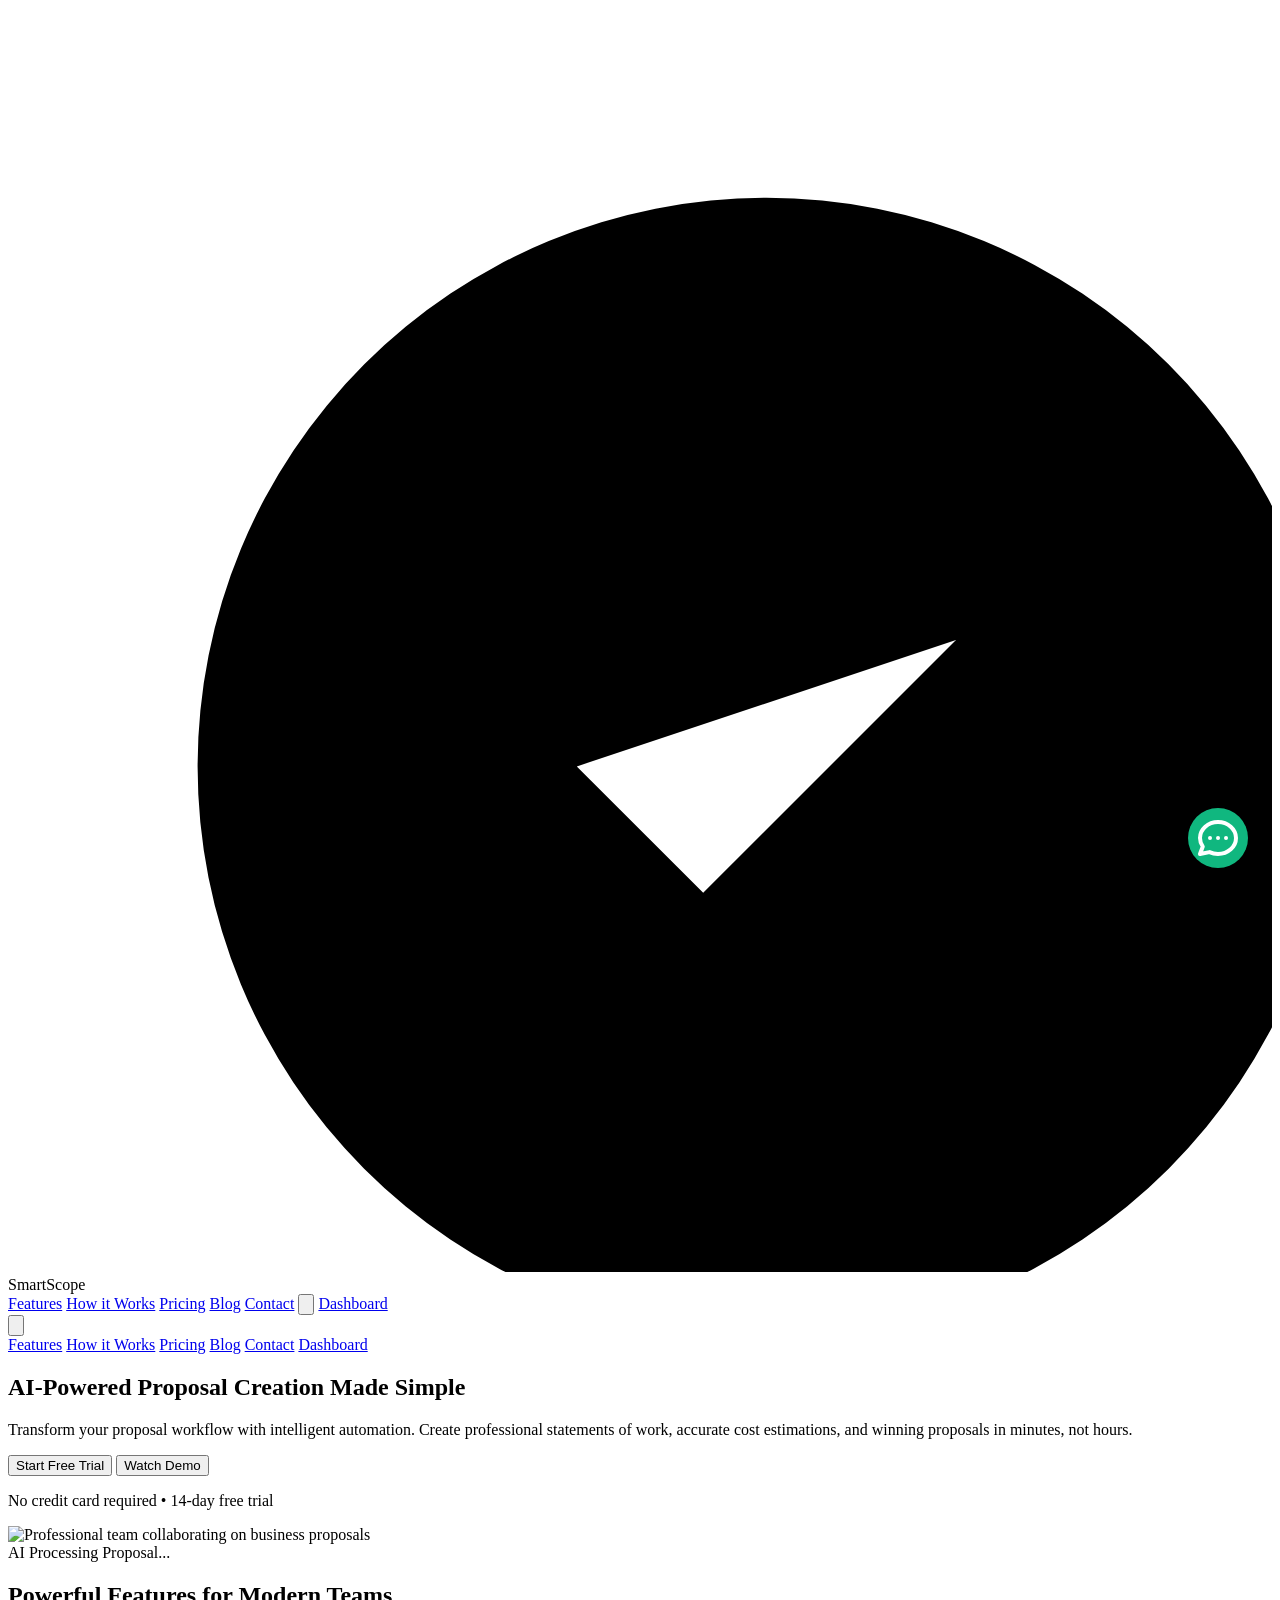
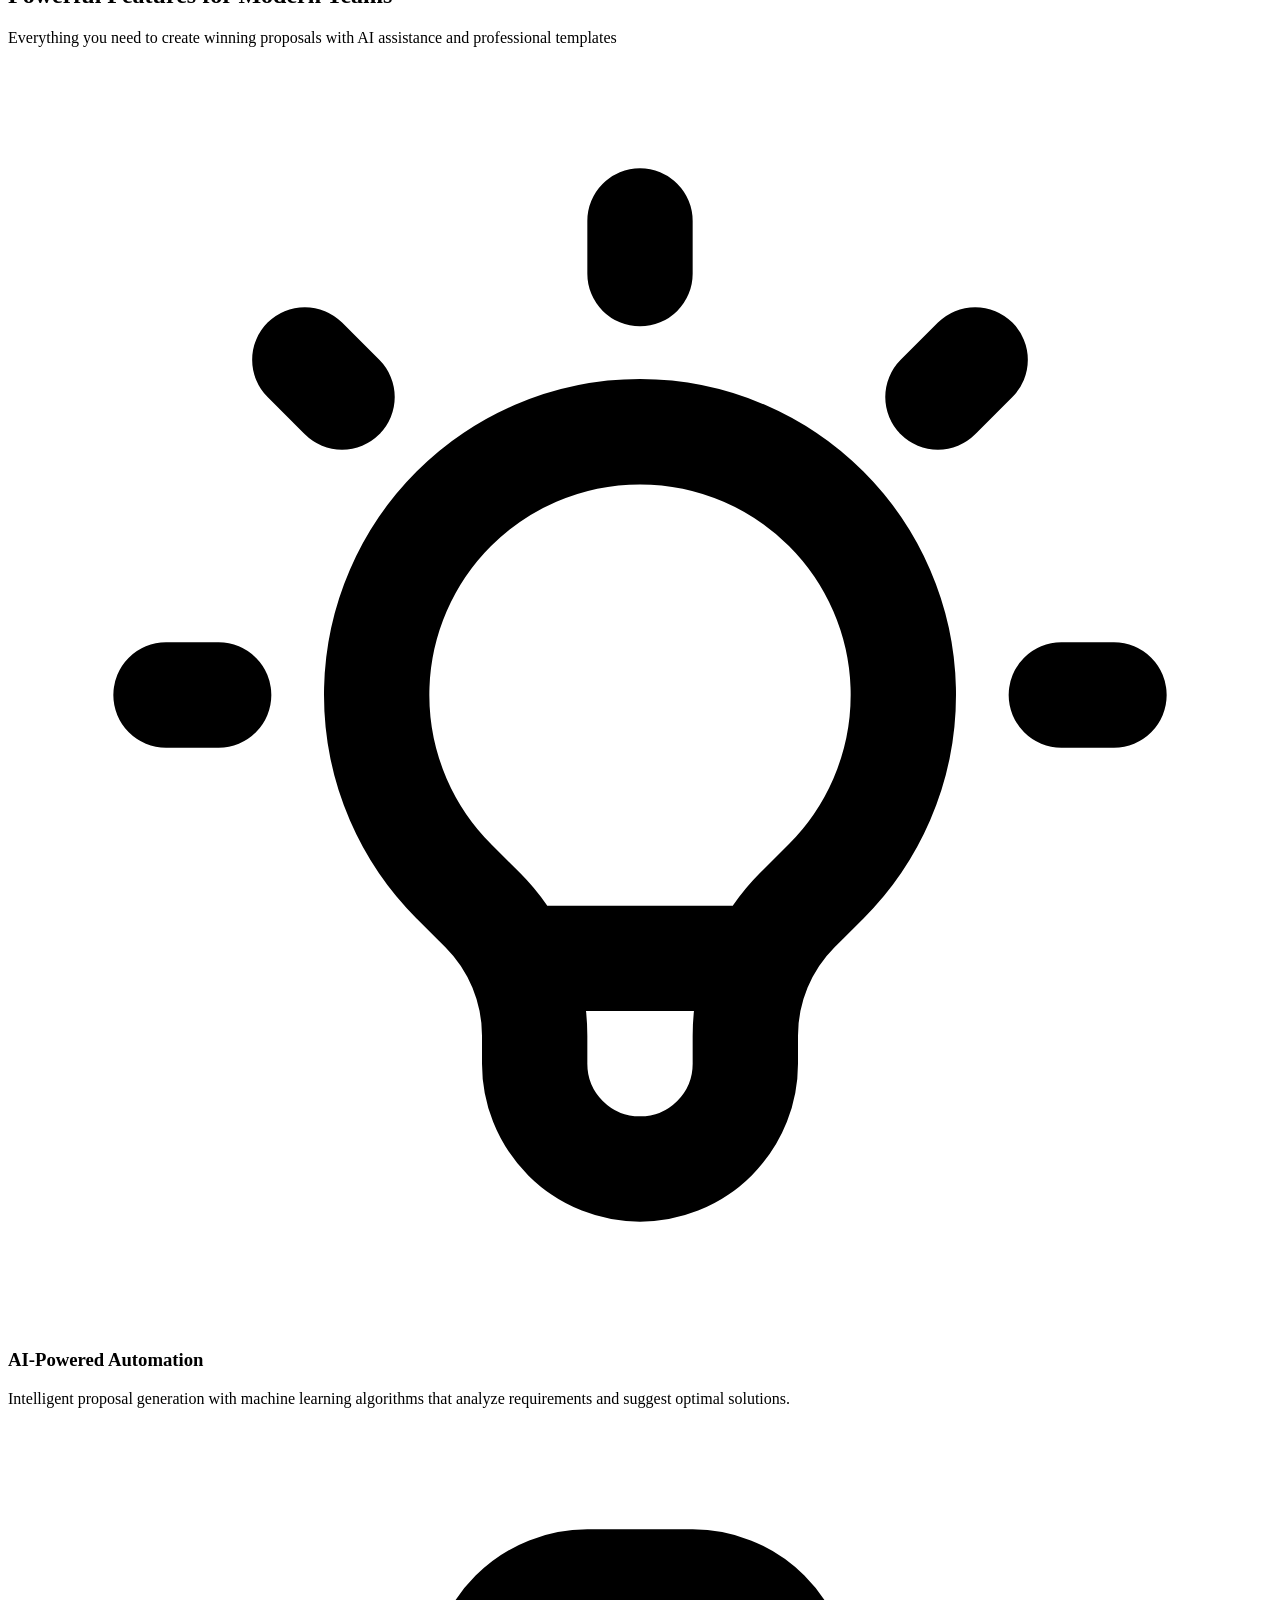
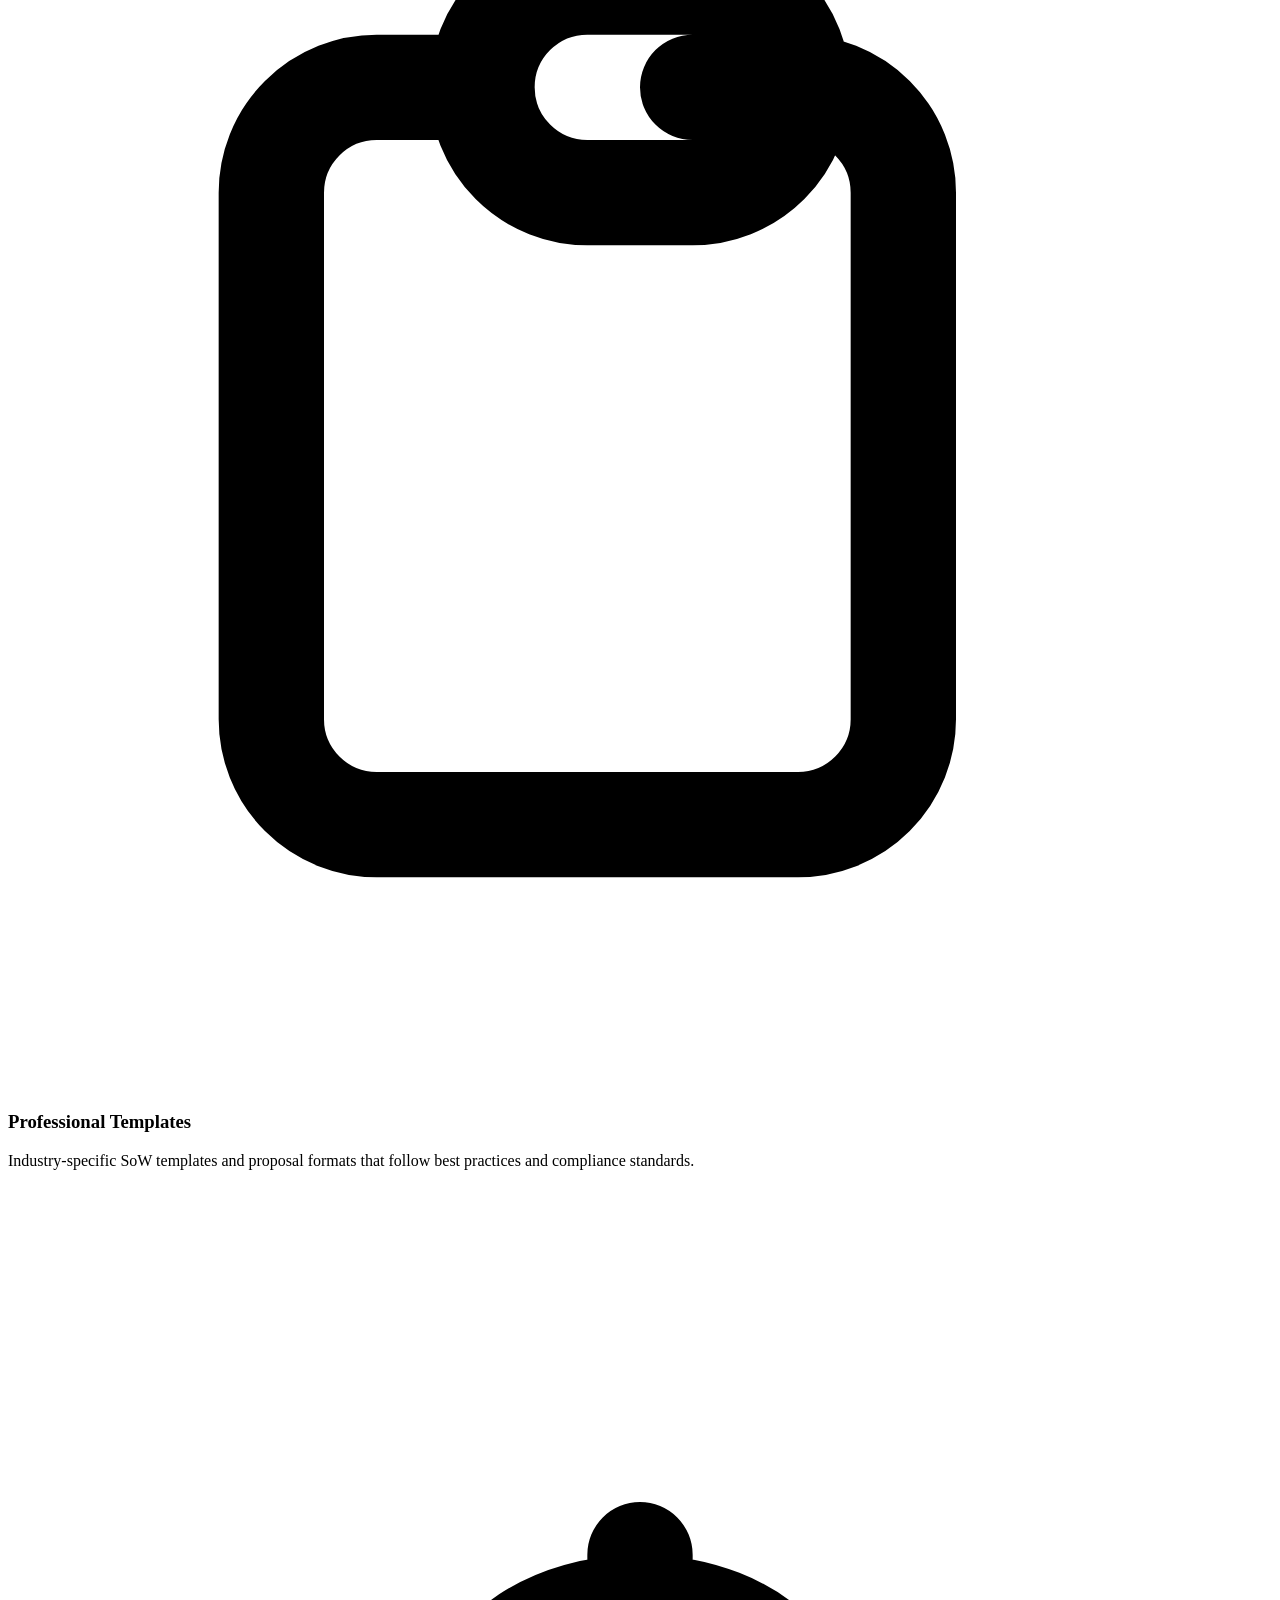
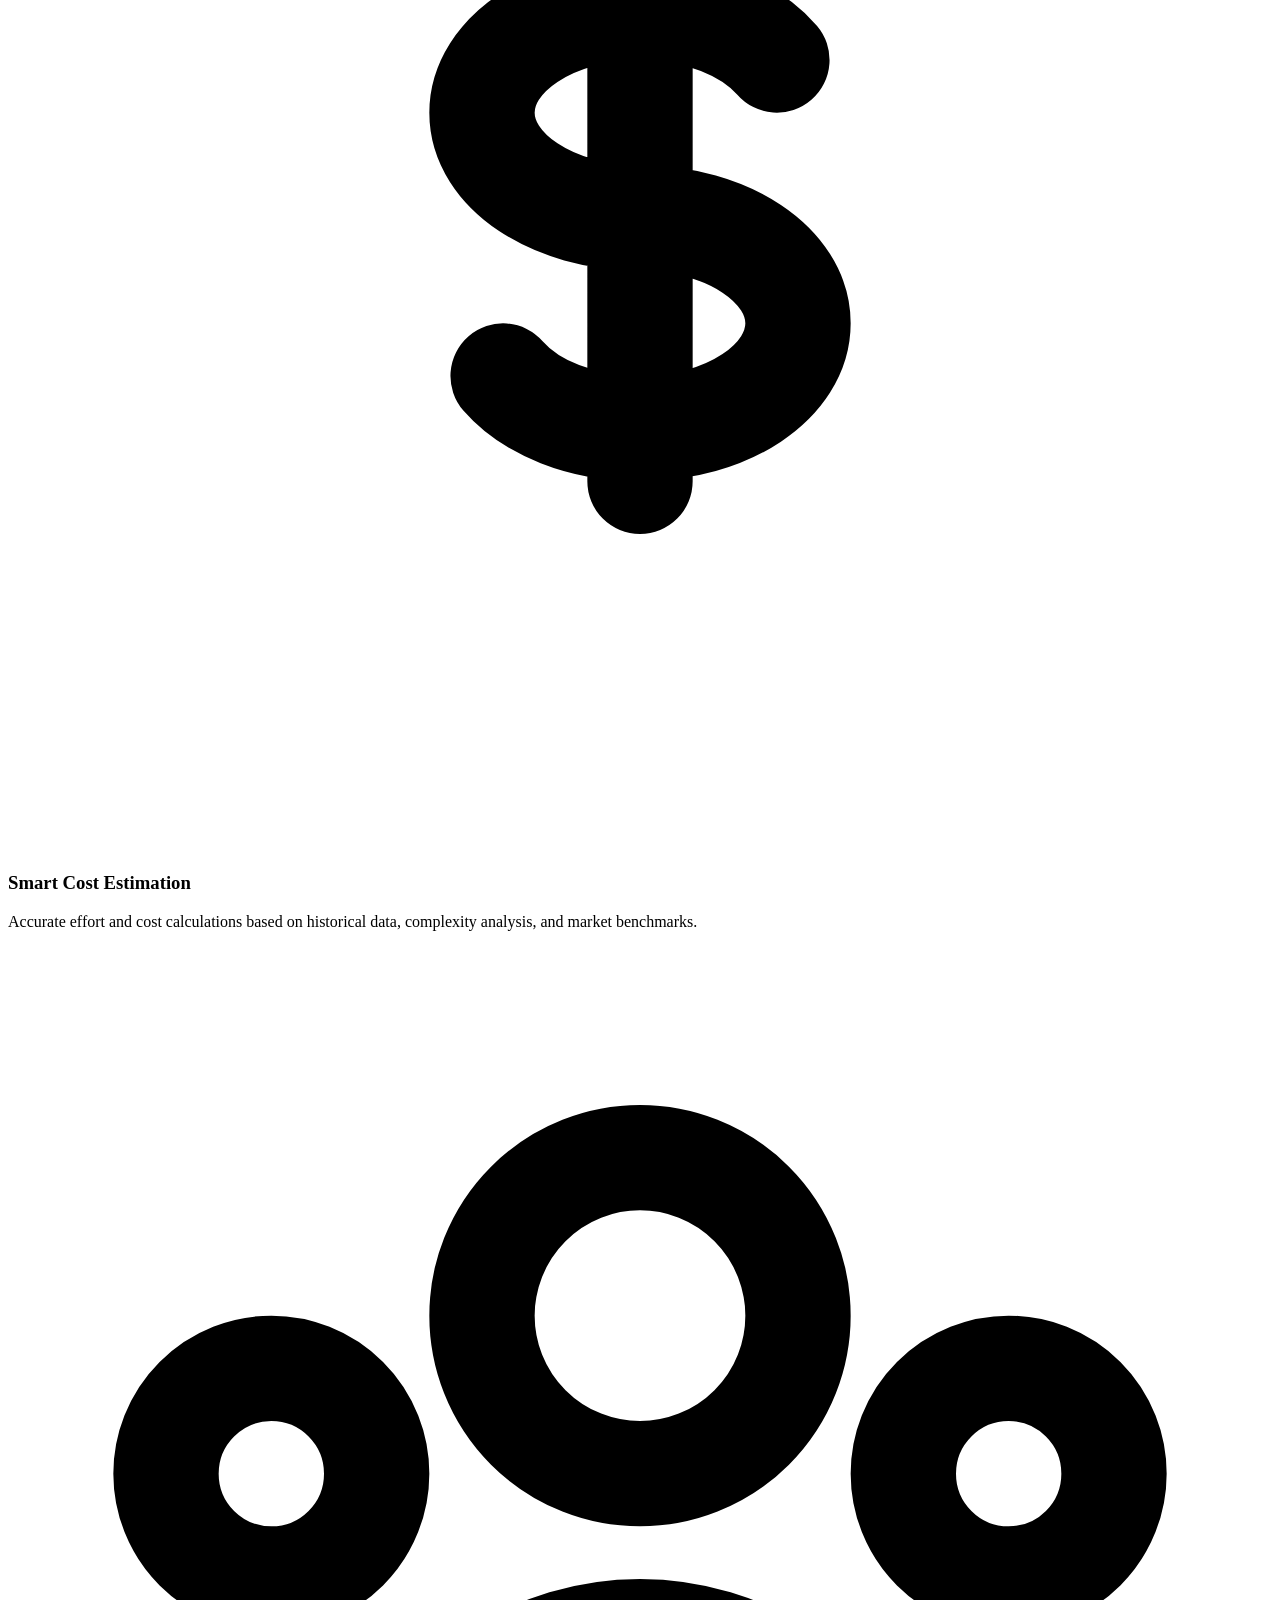
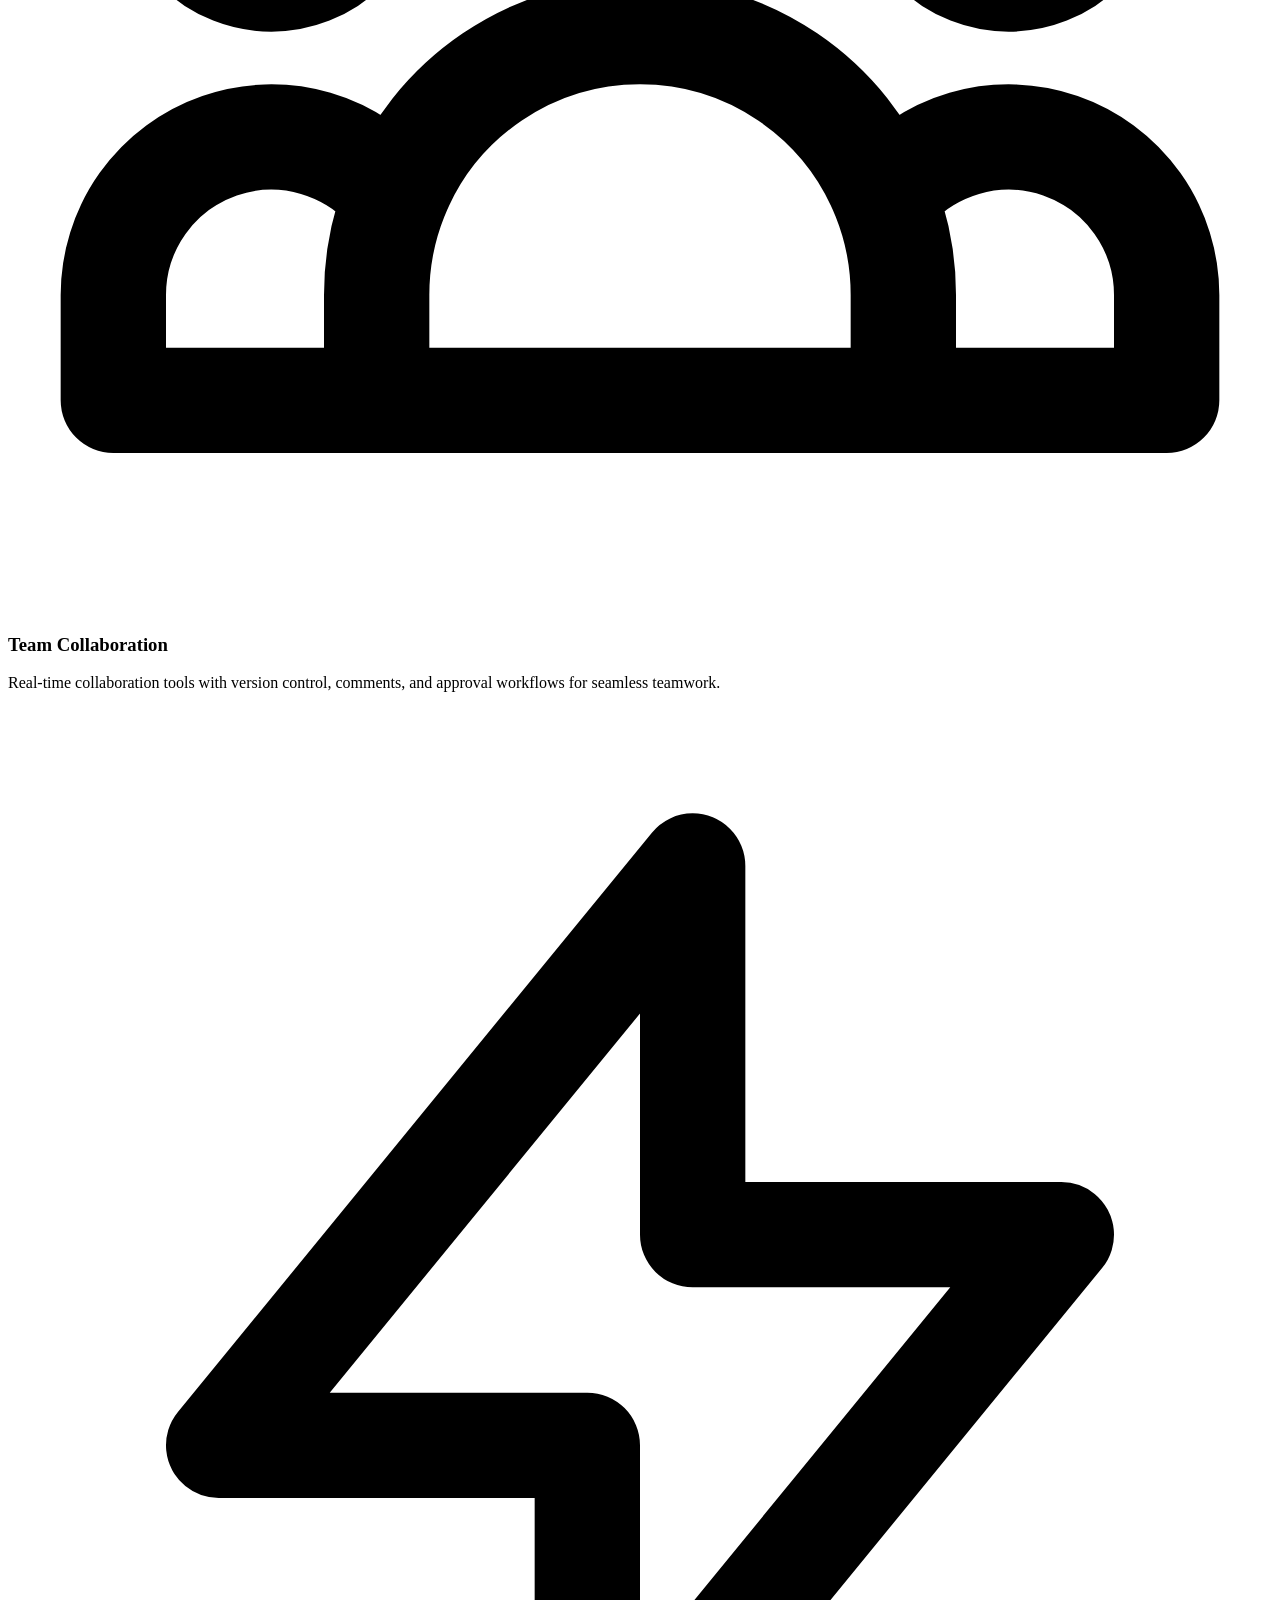
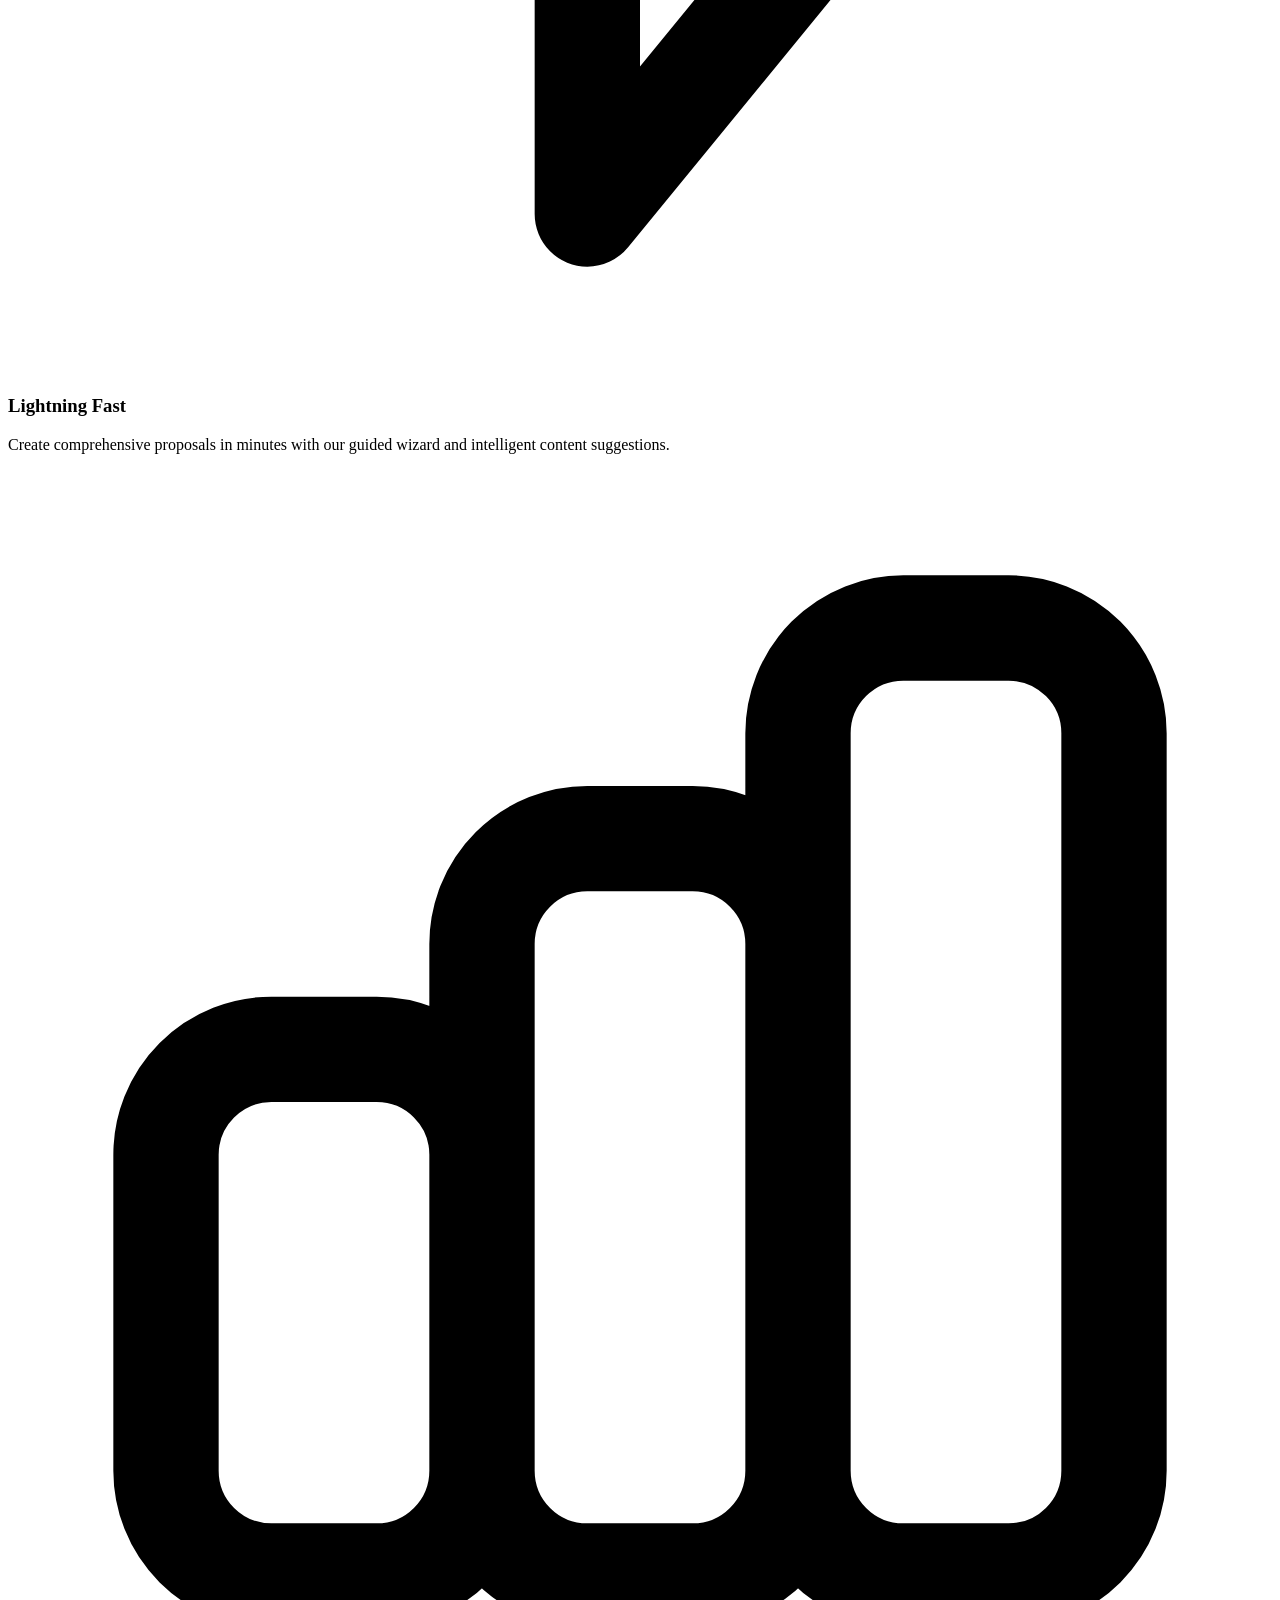
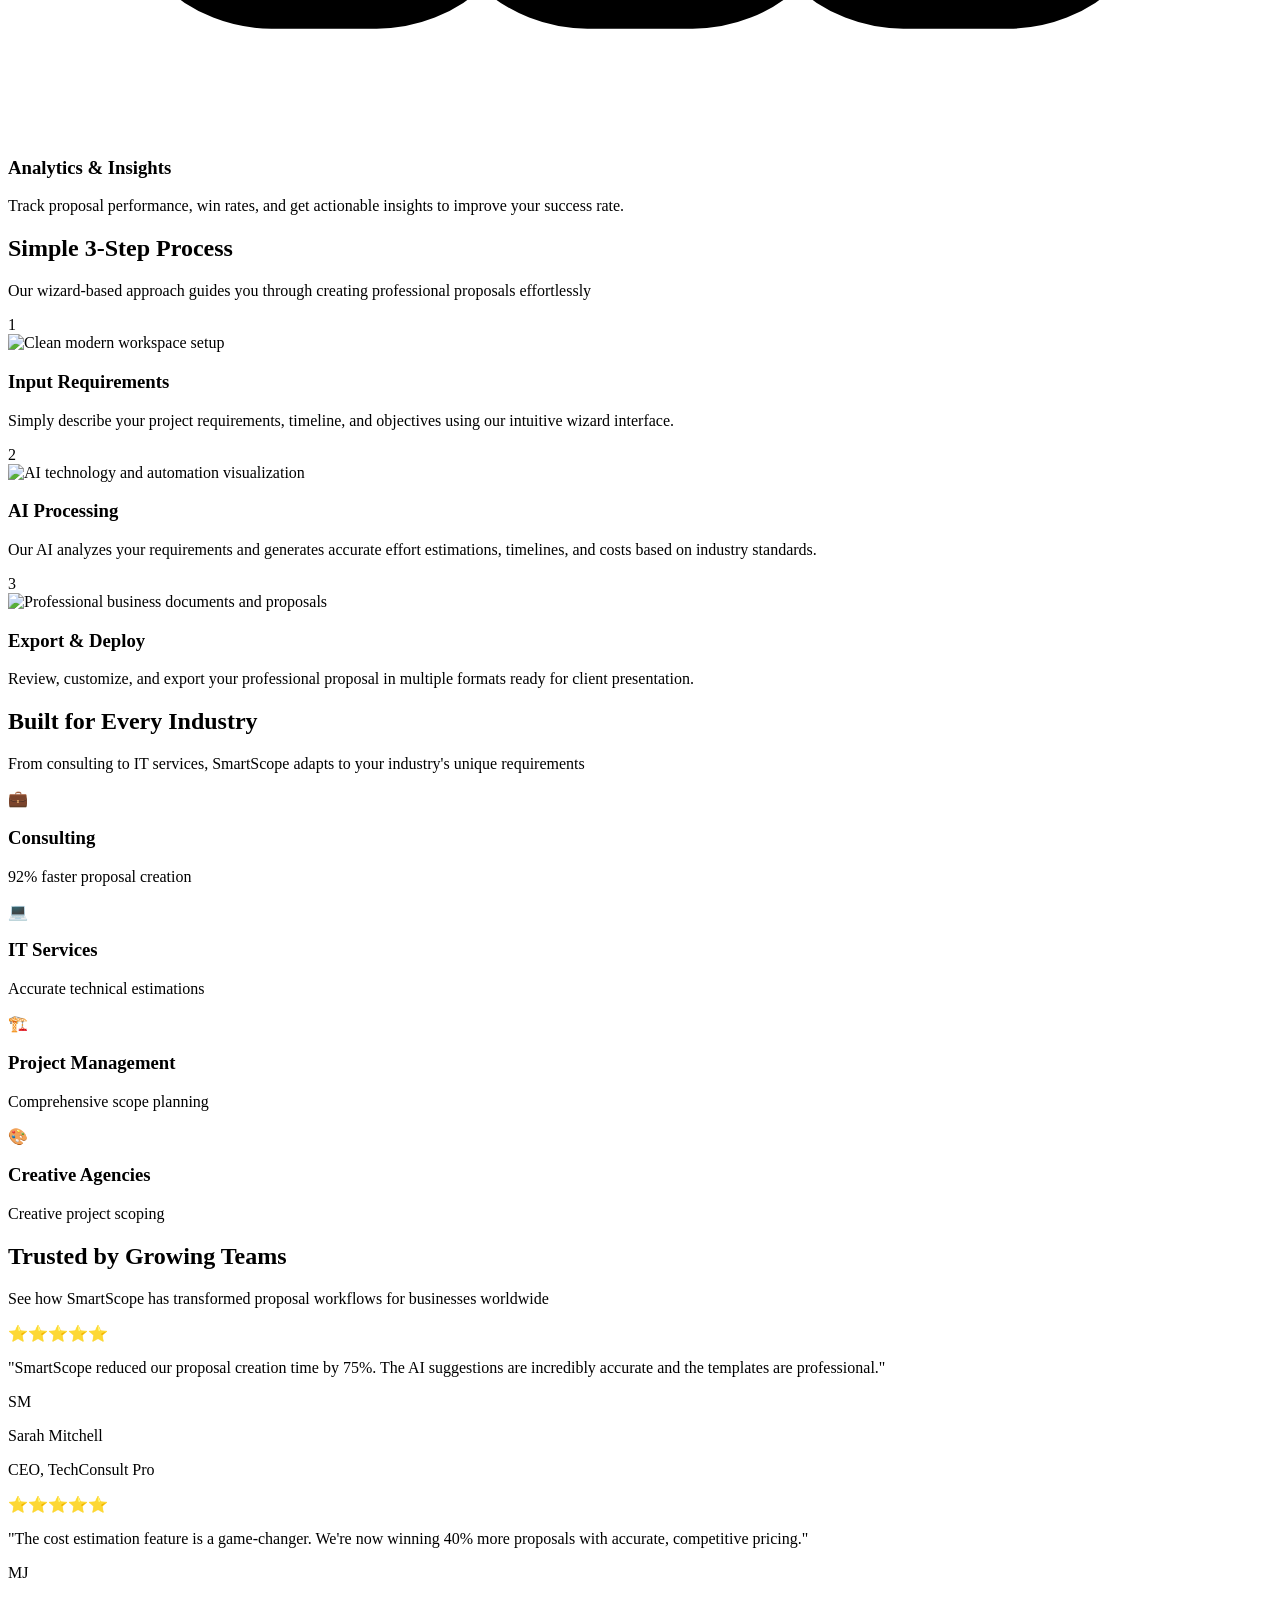
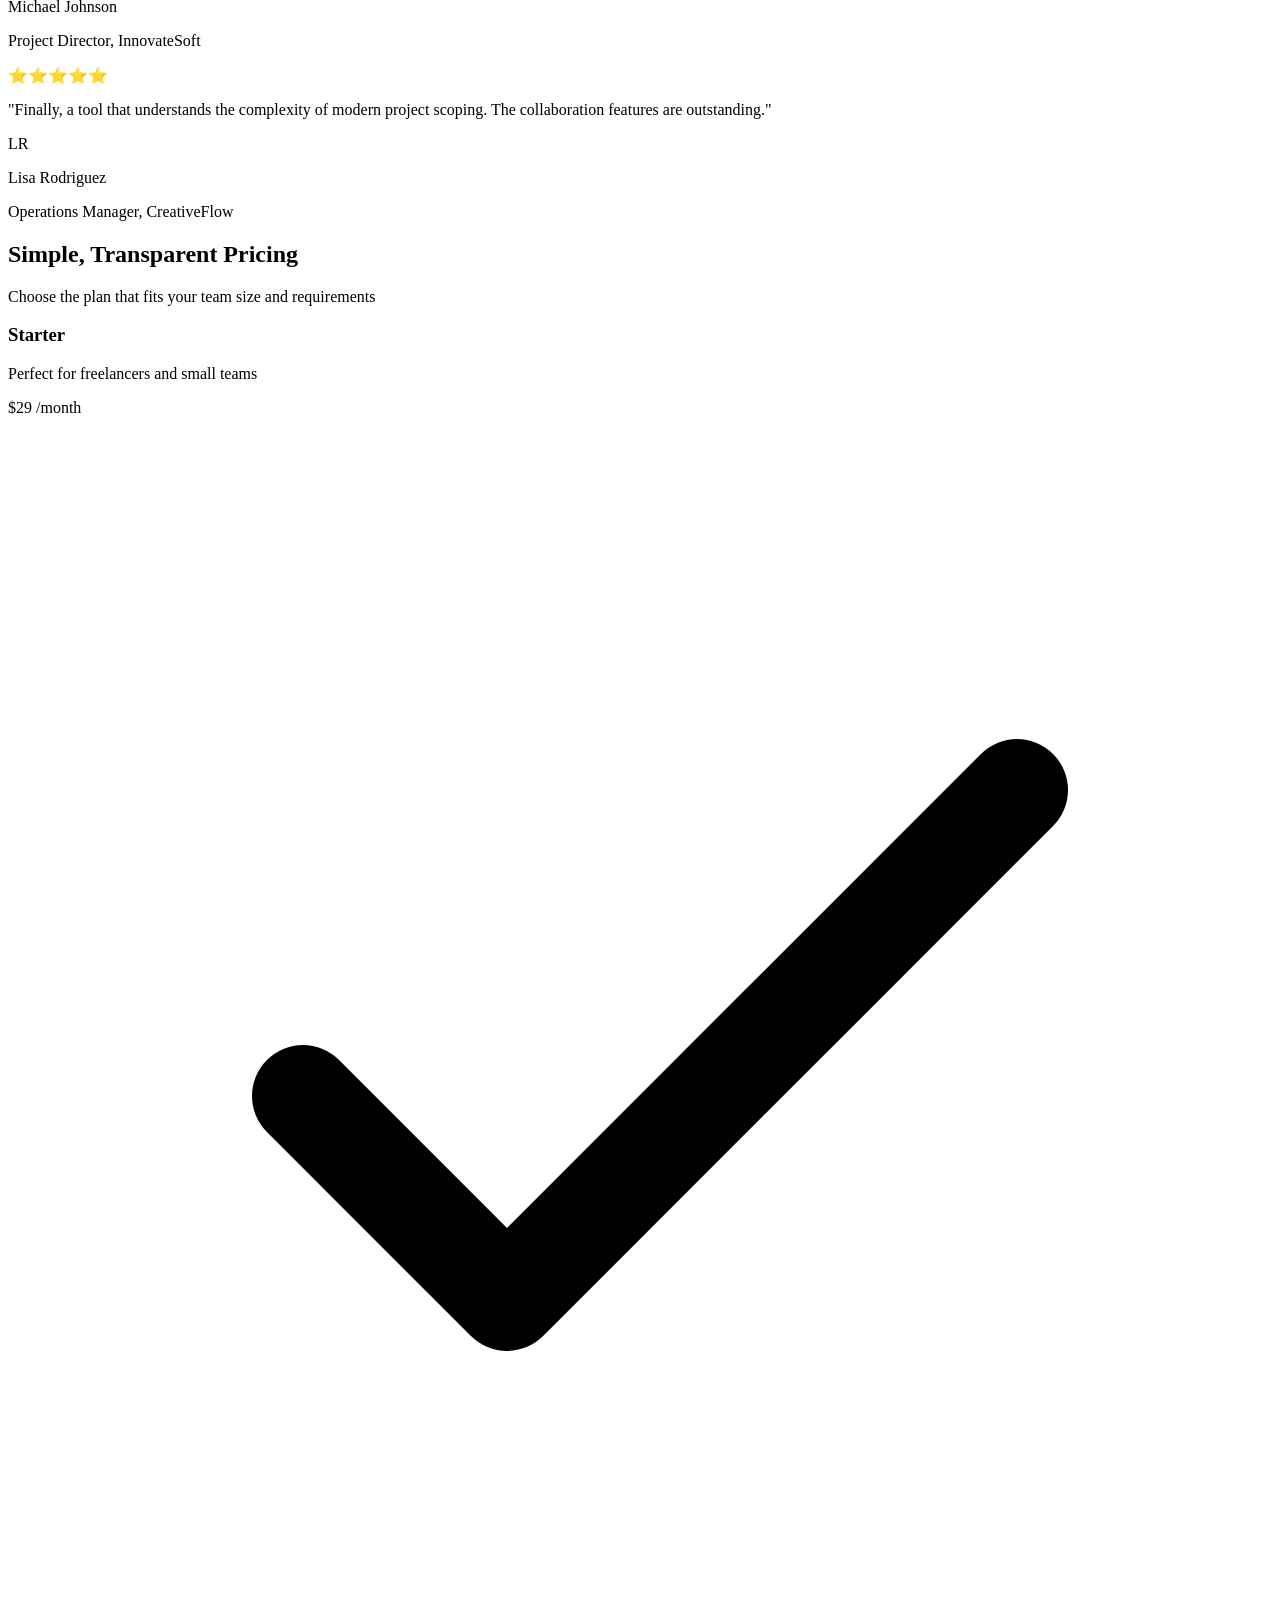
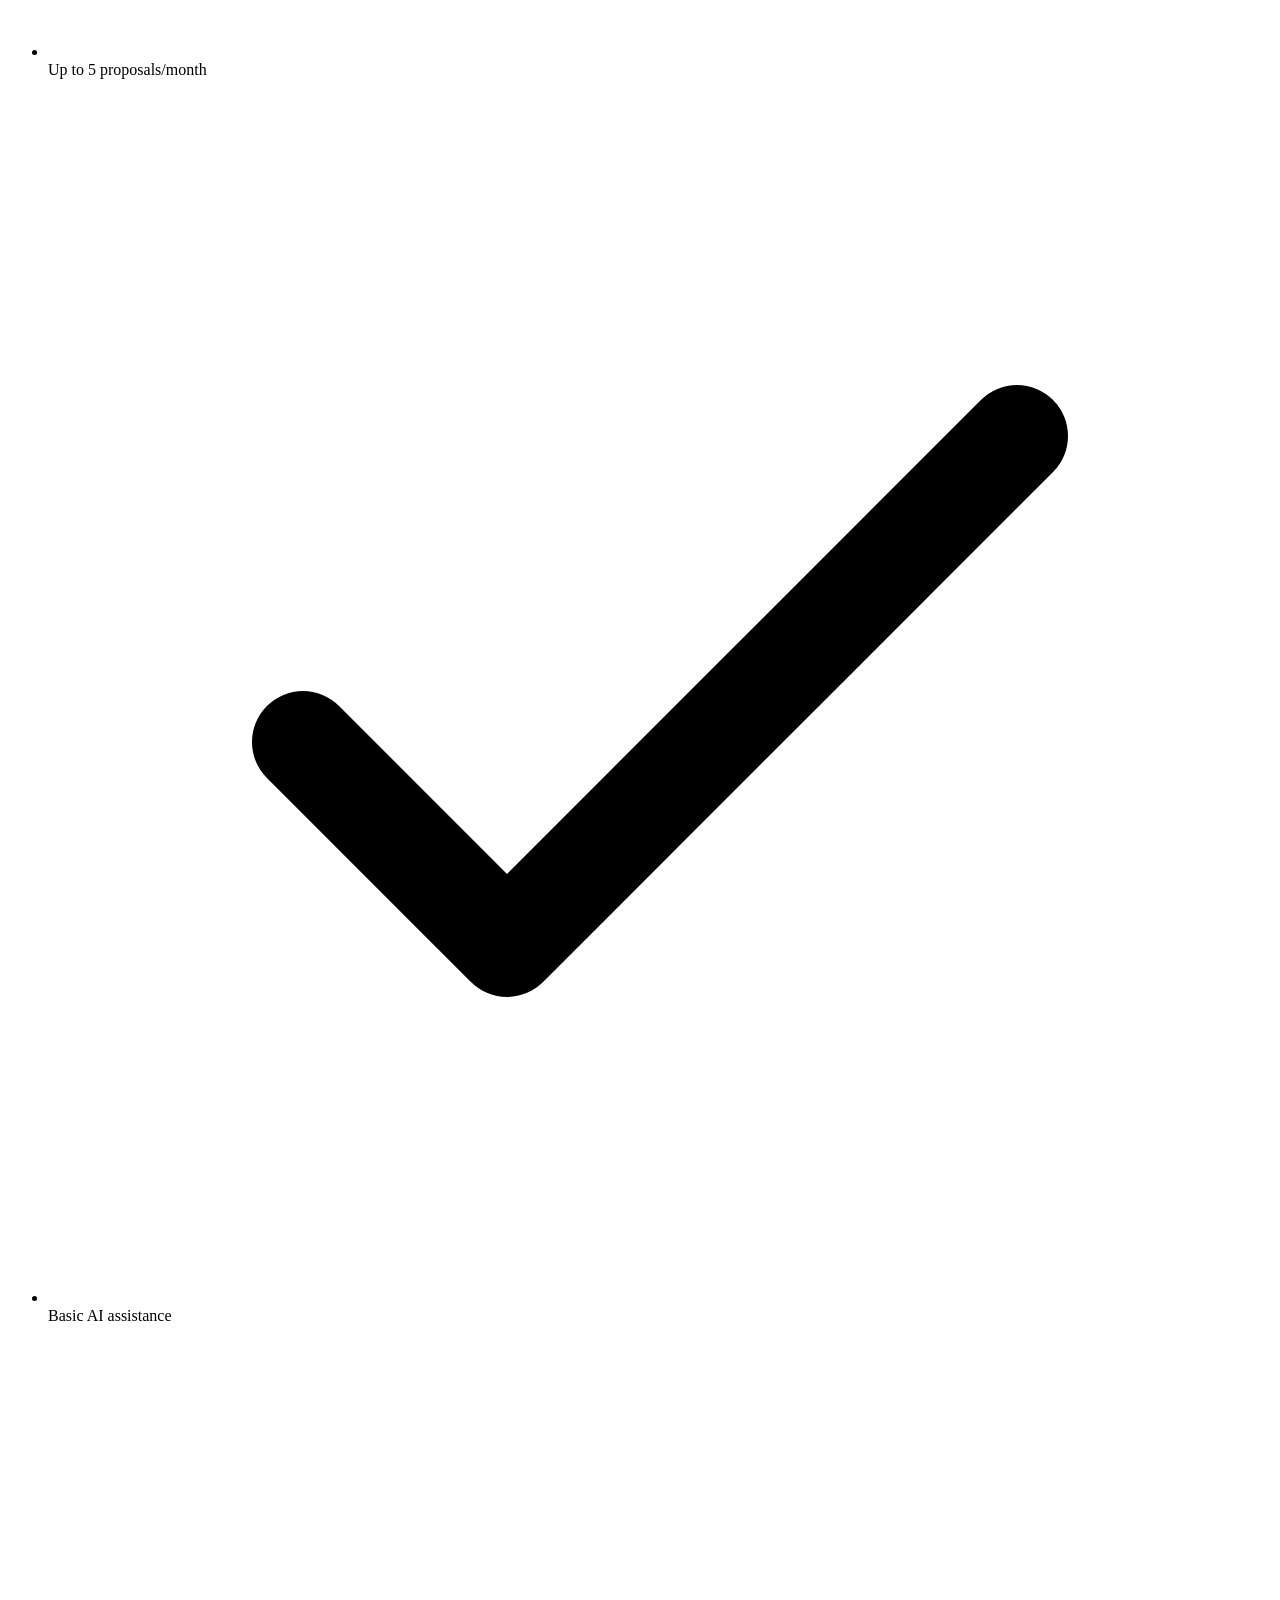
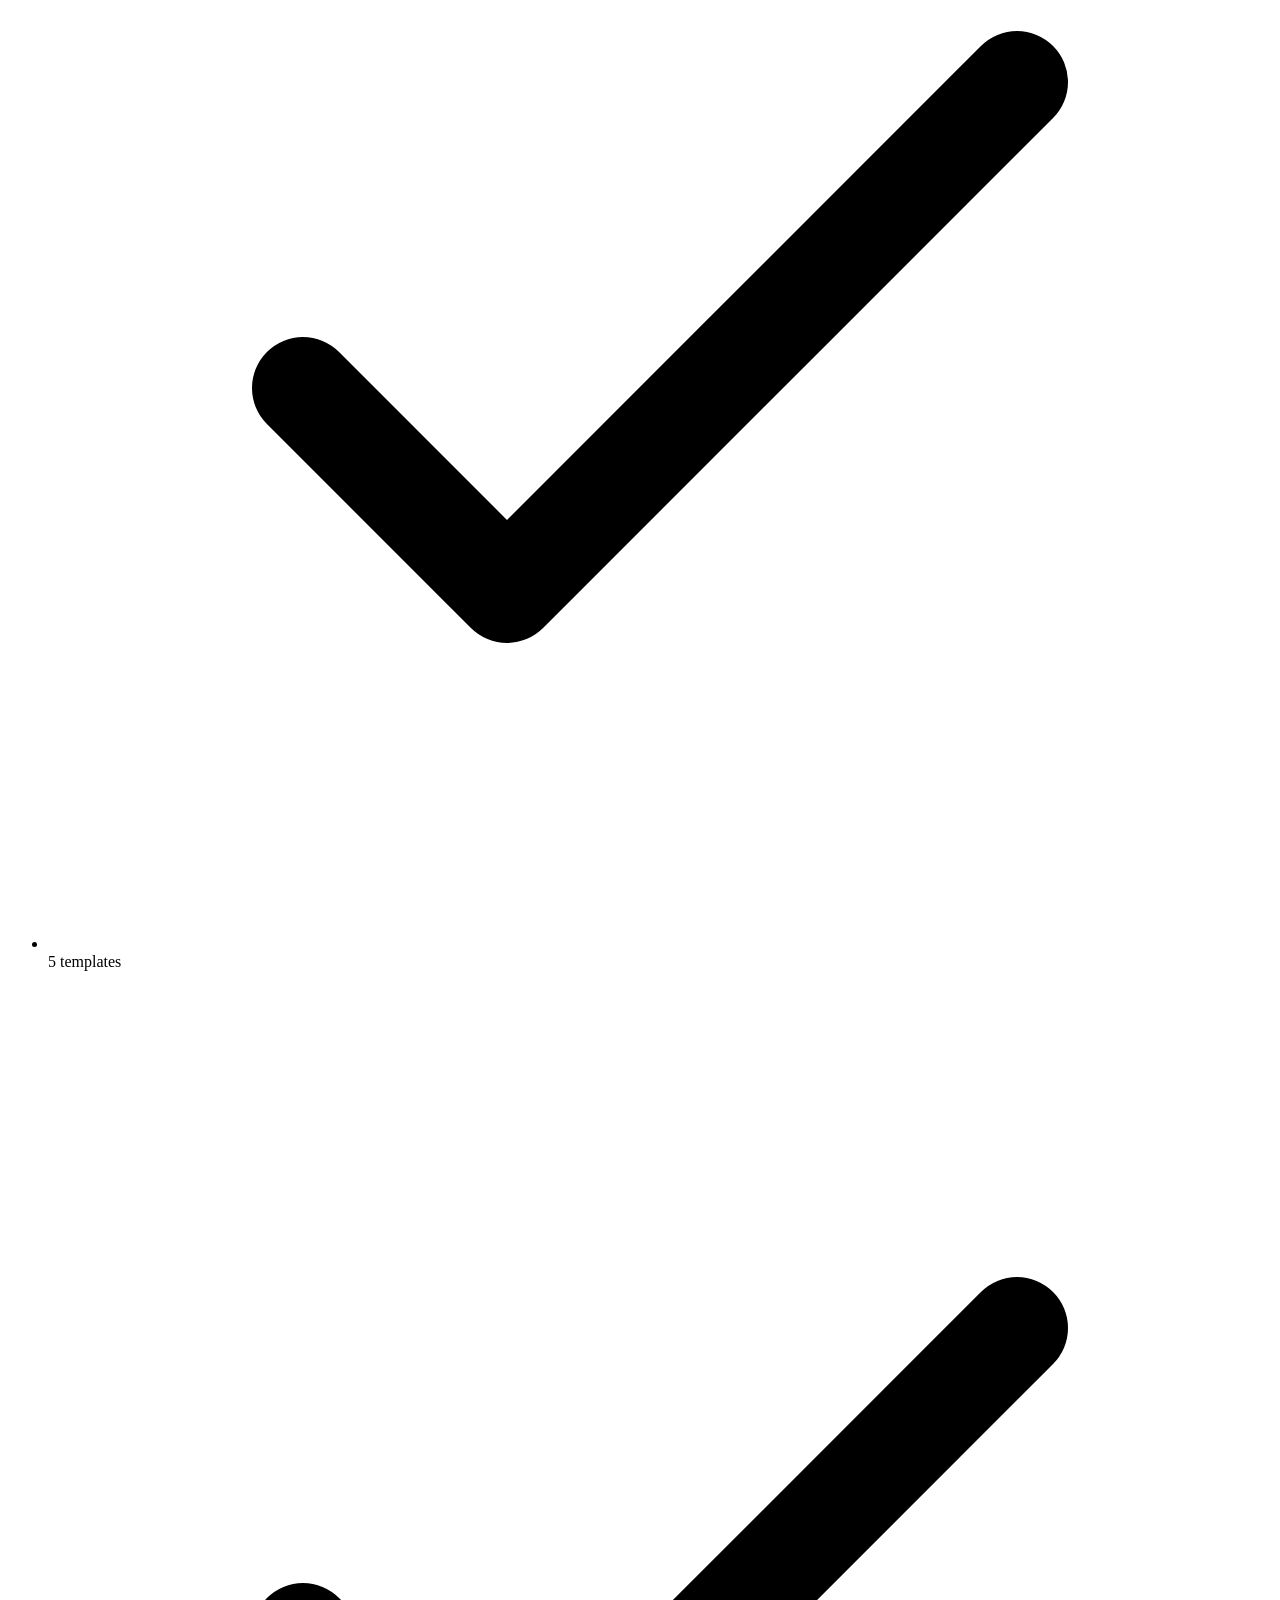
==== .local/state/replit/agent/design_reference/5f26bb81-28e6-4453-b921-8024aa272276/5b8a76d0-811a-4f75-9e3b-8c8ecb74eb81.html @ 4ab2b63c "first commit" ====
<!DOCTYPE html>
<html lang="en" class="scroll-smooth">
<head>
    <meta charset="UTF-8">
    <meta name="viewport" content="width=device-width, initial-scale=1.0">
    <title>SmartScope - AI-Powered Proposal & SoW Creation Platform</title>
    
    <!-- SEO Meta Tags -->
    <meta name="description" content="Streamline your proposal creation with SmartScope's AI-powered platform. Build professional proposals, statements of work, and cost estimations with our wizard-based approach.">
    <meta name="keywords" content="AI proposals, statement of work, SoW templates, cost estimation, project proposals, proposal automation">
    <meta name="author" content="SmartScope">
    <meta property="og:title" content="SmartScope - AI-Powered Proposal Creation">
    <meta property="og:description" content="Transform your proposal process with AI assistance. Create professional SoWs and cost estimations in minutes.">
    <meta property="og:type" content="website">
    <meta property="og:url" content="https://smartscope.com">
    
    <!-- Tailwind CSS -->
    <script src="https://cdn.tailwindcss.com"></script>
    <script>
    tailwind.config = {
        darkMode: 'class',
        theme: {
            extend: {
                borderRadius: {
                    lg: "var(--radius)",
                    md: "calc(var(--radius) - 2px)",
                    sm: "calc(var(--radius) - 4px)",
                },
                colors: {
                    background: "var(--background)",
                    foreground: "var(--foreground)",
                    card: {
                        DEFAULT: "var(--card)",
                        foreground: "var(--card-foreground)",
                    },
                    popover: {
                        DEFAULT: "var(--popover)",
                        foreground: "var(--popover-foreground)",
                    },
                    primary: {
                        DEFAULT: "var(--primary)",
                        foreground: "var(--primary-foreground)",
                    },
                    secondary: {
                        DEFAULT: "var(--secondary)",
                        foreground: "var(--secondary-foreground)",
                    },
                    muted: {
                        DEFAULT: "var(--muted)",
                        foreground: "var(--muted-foreground)",
                    },
                    accent: {
                        DEFAULT: "var(--accent)",
                        foreground: "var(--accent-foreground)",
                    },
                    destructive: {
                        DEFAULT: "var(--destructive)",
                        foreground: "var(--destructive-foreground)",
                    },
                    border: "var(--border)",
                    input: "var(--input)",
                    ring: "var(--ring)",
                },
                fontFamily: {
                    sans: ["Inter", "system-ui", "sans-serif"],
                }
            },
        }
    };
    </script>
    
    <!-- Google Fonts -->
    <link rel="preconnect" href="https://fonts.googleapis.com">
    <link rel="preconnect" href="https://fonts.gstatic.com" crossorigin>
    <link href="https://fonts.googleapis.com/css2?family=Inter:wght@300;400;500;600;700&display=swap" rel="stylesheet">
    
    <!-- Heroicons -->
    <script src="https://unpkg.com/@heroicons/react@1.0.6/outline/index.js"></script>

    <style>
        :root {
            --radius: 0.5rem;
            /* Light mode colors */
            --background: hsl(0 0% 100%);
            --foreground: hsl(222.2 84% 4.9%);
            --card: hsl(0 0% 100%);
            --card-foreground: hsl(222.2 84% 4.9%);
            --popover: hsl(0 0% 100%);
            --popover-foreground: hsl(222.2 84% 4.9%);
            --primary: hsl(160 84% 39%);
            --primary-foreground: hsl(355 7% 97%);
            --secondary: hsl(210 40% 96%);
            --secondary-foreground: hsl(222.2 84% 4.9%);
            --muted: hsl(210 40% 96%);
            --muted-foreground: hsl(215.4 16.3% 46.9%);
            --accent: hsl(142 76% 36%);
            --accent-foreground: hsl(355 7% 97%);
            --destructive: hsl(0 84.2% 60.2%);
            --destructive-foreground: hsl(355 7% 97%);
            --border: hsl(214.3 31.8% 91.4%);
            --input: hsl(214.3 31.8% 91.4%);
            --ring: hsl(160 84% 39%);
        }

        .dark {
            /* Dark mode colors */
            --background: hsl(222.2 84% 4.9%);
            --foreground: hsl(210 40% 98%);
            --card: hsl(222.2 84% 4.9%);
            --card-foreground: hsl(210 40% 98%);
            --popover: hsl(222.2 84% 4.9%);
            --popover-foreground: hsl(210 40% 98%);
            --primary: hsl(160 84% 39%);
            --primary-foreground: hsl(355 7% 97%);
            --secondary: hsl(217.2 32.6% 17.5%);
            --secondary-foreground: hsl(210 40% 98%);
            --muted: hsl(217.2 32.6% 17.5%);
            --muted-foreground: hsl(215 20.2% 65.1%);
            --accent: hsl(142 76% 36%);
            --accent-foreground: hsl(355 7% 97%);
            --destructive: hsl(0 62.8% 30.6%);
            --destructive-foreground: hsl(355 7% 97%);
            --border: hsl(217.2 32.6% 17.5%);
            --input: hsl(217.2 32.6% 17.5%);
            --ring: hsl(160 84% 39%);
        }

        /* Smooth transitions */
        * {
            transition: background-color 0.3s ease, color 0.3s ease, border-color 0.3s ease;
        }

        /* Custom animations */
        @keyframes fadeInUp {
            from {
                opacity: 0;
                transform: translateY(30px);
            }
            to {
                opacity: 1;
                transform: translateY(0);
            }
        }

        .animate-fade-in-up {
            animation: fadeInUp 0.6s ease-out;
        }

        /* Chatbot styles */
        .chatbot-container {
            position: fixed;
            bottom: 2rem;
            right: 2rem;
            z-index: 1000;
        }

        .chatbot-toggle {
            width: 60px;
            height: 60px;
            border-radius: 50%;
            background: var(--primary);
            color: white;
            border: none;
            cursor: pointer;
            box-shadow: 0 4px 12px rgba(0, 0, 0, 0.15);
            display: flex;
            align-items: center;
            justify-content: center;
            transition: transform 0.2s ease;
        }

        .chatbot-toggle:hover {
            transform: scale(1.1);
        }

        .chatbot-window {
            position: absolute;
            bottom: 80px;
            right: 0;
            width: 350px;
            height: 500px;
            background: var(--card);
            border: 1px solid var(--border);
            border-radius: 12px;
            box-shadow: 0 10px 25px rgba(0, 0, 0, 0.15);
            display: none;
            flex-direction: column;
        }

        .chatbot-window.open {
            display: flex;
        }

        /* Mobile responsive adjustments */
        @media (max-width: 640px) {
            .chatbot-window {
                width: calc(100vw - 2rem);
                right: -1rem;
                height: 400px;
            }
        }
    </style>
</head>

<body class="bg-background text-foreground font-sans antialiased">
    <!-- @COMPONENT: Navigation -->
    <nav class="fixed top-0 w-full bg-background/95 backdrop-blur-sm border-b border-border z-50">
        <div class="max-w-7xl mx-auto px-4 sm:px-6 lg:px-8">
            <div class="flex justify-between items-center py-4">
                <div class="flex items-center space-x-2">
                    <div class="w-8 h-8 bg-primary rounded-lg flex items-center justify-center">
                        <svg class="w-5 h-5 text-primary-foreground" fill="currentColor" viewBox="0 0 20 20">
                            <path d="M9 12l2 2 4-4m6 2a9 9 0 11-18 0 9 9 0 0118 0z"/>
                        </svg>
                    </div>
                    <span class="text-xl font-bold text-foreground">SmartScope</span>
                </div>
                
                <div class="hidden md:flex items-center space-x-8">
                    <a href="#features" class="text-muted-foreground hover:text-foreground transition-colors">Features</a>
                    <a href="#how-it-works" class="text-muted-foreground hover:text-foreground transition-colors">How it Works</a>
                    <a href="#pricing" class="text-muted-foreground hover:text-foreground transition-colors">Pricing</a>
                    <a href="#blog" class="text-muted-foreground hover:text-foreground transition-colors">Blog</a>
                    <a href="#contact" class="text-muted-foreground hover:text-foreground transition-colors">Contact</a>
                    
                    <button id="theme-toggle" class="p-2 rounded-lg bg-secondary hover:bg-accent transition-colors">
                        <svg class="w-5 h-5" fill="none" stroke="currentColor" viewBox="0 0 24 24">
                            <path stroke-linecap="round" stroke-linejoin="round" stroke-width="2" d="M20.354 15.354A9 9 0 018.646 3.646 9.003 9.003 0 0012 21a9.003 9.003 0 008.354-5.646z"/>
                        </svg>
                    </button>
                    
                    <a href="https://dashboard.smart-scope.io" class="bg-primary text-primary-foreground px-4 py-2 rounded-lg hover:bg-accent transition-colors">
                        Dashboard
                    </a>
                </div>
                
                <button class="md:hidden p-2" id="mobile-menu-toggle">
                    <svg class="w-6 h-6" fill="none" stroke="currentColor" viewBox="0 0 24 24">
                        <path stroke-linecap="round" stroke-linejoin="round" stroke-width="2" d="M4 6h16M4 12h16M4 18h16"/>
                    </svg>
                </button>
            </div>
        </div>
        
        <!-- Mobile Menu -->
        <div id="mobile-menu" class="md:hidden hidden border-t border-border">
            <div class="px-4 py-4 space-y-3">
                <a href="#features" class="block text-muted-foreground hover:text-foreground transition-colors">Features</a>
                <a href="#how-it-works" class="block text-muted-foreground hover:text-foreground transition-colors">How it Works</a>
                <a href="#pricing" class="block text-muted-foreground hover:text-foreground transition-colors">Pricing</a>
                <a href="#blog" class="block text-muted-foreground hover:text-foreground transition-colors">Blog</a>
                <a href="#contact" class="block text-muted-foreground hover:text-foreground transition-colors">Contact</a>
                <a href="https://dashboard.smart-scope.io" class="block bg-primary text-primary-foreground px-4 py-2 rounded-lg text-center">Dashboard</a>
            </div>
        </div>
    </nav>
    <!-- @END_COMPONENT: Navigation -->

    <main class="pt-20">
        <!-- @COMPONENT: Hero Section -->
        <section class="relative overflow-hidden bg-gradient-to-br from-background to-muted py-20 lg:py-32">
            <div class="max-w-7xl mx-auto px-4 sm:px-6 lg:px-8">
                <div class="grid lg:grid-cols-2 gap-12 items-center">
                    <div class="animate-fade-in-up">
                        <h1 class="text-4xl lg:text-6xl font-bold text-foreground mb-6 leading-tight">
                            AI-Powered <span class="text-primary">Proposal Creation</span> Made Simple
                        </h1>
                        <p class="text-xl text-muted-foreground mb-8 leading-relaxed">
                            Transform your proposal workflow with intelligent automation. Create professional statements of work, 
                            accurate cost estimations, and winning proposals in minutes, not hours.
                        </p>
                        <div class="flex flex-col sm:flex-row gap-4">
                            <button class="bg-primary text-primary-foreground px-8 py-4 rounded-lg font-semibold hover:bg-accent transition-all transform hover:scale-105">
                                Start Free Trial
                            </button>
                            <button class="border border-border px-8 py-4 rounded-lg font-semibold hover:bg-secondary transition-colors">
                                Watch Demo
                            </button>
                        </div>
                        <p class="text-sm text-muted-foreground mt-4">No credit card required • 14-day free trial</p>
                    </div>
                    
                    <div class="relative">
                        <!-- Professional business meeting discussing proposals -->
                        <img src="https://images.unsplash.com/photo-1552664730-d307ca884978?ixlib=rb-4.0.3&auto=format&fit=crop&w=800&h=600" 
                             alt="Professional team collaborating on business proposals" 
                             class="rounded-2xl shadow-2xl w-full h-auto" />
                        <div class="absolute -bottom-6 -left-6 bg-card border border-border rounded-xl p-4 shadow-lg">
                            <div class="flex items-center space-x-3">
                                <div class="w-3 h-3 bg-primary rounded-full animate-pulse"></div>
                                <span class="text-sm font-medium">AI Processing Proposal...</span>
                            </div>
                        </div>
                    </div>
                </div>
            </div>
        </section>
        <!-- @END_COMPONENT: Hero Section -->

        <!-- @COMPONENT: Features Section -->
        <section id="features" class="py-20 bg-muted/30">
            <div class="max-w-7xl mx-auto px-4 sm:px-6 lg:px-8">
                <div class="text-center mb-16">
                    <h2 class="text-3xl lg:text-5xl font-bold text-foreground mb-4">
                        Powerful Features for Modern Teams
                    </h2>
                    <p class="text-xl text-muted-foreground max-w-3xl mx-auto">
                        Everything you need to create winning proposals with AI assistance and professional templates
                    </p>
                </div>
                
                <div class="grid md:grid-cols-2 lg:grid-cols-3 gap-8">
                    <div class="bg-card border border-border rounded-xl p-6 hover:shadow-lg transition-all">
                        <div class="w-12 h-12 bg-primary/10 rounded-lg flex items-center justify-center mb-4">
                            <svg class="w-6 h-6 text-primary" fill="none" stroke="currentColor" viewBox="0 0 24 24">
                                <path stroke-linecap="round" stroke-linejoin="round" stroke-width="2" d="M9.663 17h4.673M12 3v1m6.364 1.636l-.707.707M21 12h-1M4 12H3m3.343-5.657l-.707-.707m2.828 9.9a5 5 0 117.072 0l-.548.547A3.374 3.374 0 0014 18.469V19a2 2 0 11-4 0v-.531c0-.895-.356-1.754-.988-2.386l-.548-.547z"/>
                            </svg>
                        </div>
                        <h3 class="text-xl font-semibold mb-3">AI-Powered Automation</h3>
                        <p class="text-muted-foreground">Intelligent proposal generation with machine learning algorithms that analyze requirements and suggest optimal solutions.</p>
                    </div>
                    
                    <div class="bg-card border border-border rounded-xl p-6 hover:shadow-lg transition-all">
                        <div class="w-12 h-12 bg-primary/10 rounded-lg flex items-center justify-center mb-4">
                            <svg class="w-6 h-6 text-primary" fill="none" stroke="currentColor" viewBox="0 0 24 24">
                                <path stroke-linecap="round" stroke-linejoin="round" stroke-width="2" d="M9 5H7a2 2 0 00-2 2v10a2 2 0 002 2h8a2 2 0 002-2V7a2 2 0 00-2-2h-2M9 5a2 2 0 002 2h2a2 2 0 002-2M9 5a2 2 0 012-2h2a2 2 0 012 2"/>
                            </svg>
                        </div>
                        <h3 class="text-xl font-semibold mb-3">Professional Templates</h3>
                        <p class="text-muted-foreground">Industry-specific SoW templates and proposal formats that follow best practices and compliance standards.</p>
                    </div>
                    
                    <div class="bg-card border border-border rounded-xl p-6 hover:shadow-lg transition-all">
                        <div class="w-12 h-12 bg-primary/10 rounded-lg flex items-center justify-center mb-4">
                            <svg class="w-6 h-6 text-primary" fill="none" stroke="currentColor" viewBox="0 0 24 24">
                                <path stroke-linecap="round" stroke-linejoin="round" stroke-width="2" d="M12 8c-1.657 0-3 .895-3 2s1.343 2 3 2 3 .895 3 2-1.343 2-3 2m0-8c1.11 0 2.08.402 2.599 1M12 8V7m0 1v8m0 0v1m0-1c-1.11 0-2.08-.402-2.599-1"/>
                            </svg>
                        </div>
                        <h3 class="text-xl font-semibold mb-3">Smart Cost Estimation</h3>
                        <p class="text-muted-foreground">Accurate effort and cost calculations based on historical data, complexity analysis, and market benchmarks.</p>
                    </div>
                    
                    <div class="bg-card border border-border rounded-xl p-6 hover:shadow-lg transition-all">
                        <div class="w-12 h-12 bg-primary/10 rounded-lg flex items-center justify-center mb-4">
                            <svg class="w-6 h-6 text-primary" fill="none" stroke="currentColor" viewBox="0 0 24 24">
                                <path stroke-linecap="round" stroke-linejoin="round" stroke-width="2" d="M17 20h5v-2a3 3 0 00-5.356-1.857M17 20H7m10 0v-2c0-.656-.126-1.283-.356-1.857M7 20H2v-2a3 3 0 015.356-1.857M7 20v-2c0-.656.126-1.283.356-1.857m0 0a5.002 5.002 0 019.288 0M15 7a3 3 0 11-6 0 3 3 0 016 0zm6 3a2 2 0 11-4 0 2 2 0 014 0zM7 10a2 2 0 11-4 0 2 2 0 014 0z"/>
                            </svg>
                        </div>
                        <h3 class="text-xl font-semibold mb-3">Team Collaboration</h3>
                        <p class="text-muted-foreground">Real-time collaboration tools with version control, comments, and approval workflows for seamless teamwork.</p>
                    </div>
                    
                    <div class="bg-card border border-border rounded-xl p-6 hover:shadow-lg transition-all">
                        <div class="w-12 h-12 bg-primary/10 rounded-lg flex items-center justify-center mb-4">
                            <svg class="w-6 h-6 text-primary" fill="none" stroke="currentColor" viewBox="0 0 24 24">
                                <path stroke-linecap="round" stroke-linejoin="round" stroke-width="2" d="M13 10V3L4 14h7v7l9-11h-7z"/>
                            </svg>
                        </div>
                        <h3 class="text-xl font-semibold mb-3">Lightning Fast</h3>
                        <p class="text-muted-foreground">Create comprehensive proposals in minutes with our guided wizard and intelligent content suggestions.</p>
                    </div>
                    
                    <div class="bg-card border border-border rounded-xl p-6 hover:shadow-lg transition-all">
                        <div class="w-12 h-12 bg-primary/10 rounded-lg flex items-center justify-center mb-4">
                            <svg class="w-6 h-6 text-primary" fill="none" stroke="currentColor" viewBox="0 0 24 24">
                                <path stroke-linecap="round" stroke-linejoin="round" stroke-width="2" d="M9 19v-6a2 2 0 00-2-2H5a2 2 0 00-2 2v6a2 2 0 002 2h2a2 2 0 002-2zm0 0V9a2 2 0 012-2h2a2 2 0 012 2v10m-6 0a2 2 0 002 2h2a2 2 0 002-2m0 0V5a2 2 0 012-2h2a2 2 0 012 2v14a2 2 0 01-2 2h-2a2 2 0 01-2-2z"/>
                            </svg>
                        </div>
                        <h3 class="text-xl font-semibold mb-3">Analytics & Insights</h3>
                        <p class="text-muted-foreground">Track proposal performance, win rates, and get actionable insights to improve your success rate.</p>
                    </div>
                </div>
            </div>
        </section>
        <!-- @END_COMPONENT: Features Section -->

        <!-- @COMPONENT: How It Works Section -->
        <section id="how-it-works" class="py-20">
            <div class="max-w-7xl mx-auto px-4 sm:px-6 lg:px-8">
                <div class="text-center mb-16">
                    <h2 class="text-3xl lg:text-5xl font-bold text-foreground mb-4">
                        Simple 3-Step Process
                    </h2>
                    <p class="text-xl text-muted-foreground max-w-3xl mx-auto">
                        Our wizard-based approach guides you through creating professional proposals effortlessly
                    </p>
                </div>
                
                <div class="grid lg:grid-cols-3 gap-8">
                    <div class="text-center">
                        <div class="w-16 h-16 bg-primary rounded-full flex items-center justify-center text-primary-foreground text-2xl font-bold mx-auto mb-6">1</div>
                        <!-- Modern workspace with computer and documents -->
                        <img src="https://images.unsplash.com/photo-1554224155-6726b3ff858f?ixlib=rb-4.0.3&auto=format&fit=crop&w=400&h=300" 
                             alt="Clean modern workspace setup" 
                             class="rounded-xl shadow-lg mb-6 w-full h-48 object-cover" />
                        <h3 class="text-xl font-semibold mb-3">Input Requirements</h3>
                        <p class="text-muted-foreground">Simply describe your project requirements, timeline, and objectives using our intuitive wizard interface.</p>
                    </div>
                    
                    <div class="text-center">
                        <div class="w-16 h-16 bg-primary rounded-full flex items-center justify-center text-primary-foreground text-2xl font-bold mx-auto mb-6">2</div>
                        <!-- AI and technology visualization -->
                        <img src="https://images.unsplash.com/photo-1677442136019-21780ecad995?ixlib=rb-4.0.3&auto=format&fit=crop&w=400&h=300" 
                             alt="AI technology and automation visualization" 
                             class="rounded-xl shadow-lg mb-6 w-full h-48 object-cover" />
                        <h3 class="text-xl font-semibold mb-3">AI Processing</h3>
                        <p class="text-muted-foreground">Our AI analyzes your requirements and generates accurate effort estimations, timelines, and costs based on industry standards.</p>
                    </div>
                    
                    <div class="text-center">
                        <div class="w-16 h-16 bg-primary rounded-full flex items-center justify-center text-primary-foreground text-2xl font-bold mx-auto mb-6">3</div>
                        <!-- Professional business documents and proposals -->
                        <img src="https://images.unsplash.com/photo-1454165804606-c3d57bc86b40?ixlib=rb-4.0.3&auto=format&fit=crop&w=400&h=300" 
                             alt="Professional business documents and proposals" 
                             class="rounded-xl shadow-lg mb-6 w-full h-48 object-cover" />
                        <h3 class="text-xl font-semibold mb-3">Export & Deploy</h3>
                        <p class="text-muted-foreground">Review, customize, and export your professional proposal in multiple formats ready for client presentation.</p>
                    </div>
                </div>
            </div>
        </section>
        <!-- @END_COMPONENT: How It Works Section -->

        <!-- @COMPONENT: Use Cases Section -->
        <section class="py-20 bg-muted/30">
            <div class="max-w-7xl mx-auto px-4 sm:px-6 lg:px-8">
                <div class="text-center mb-16">
                    <h2 class="text-3xl lg:text-5xl font-bold text-foreground mb-4">
                        Built for Every Industry
                    </h2>
                    <p class="text-xl text-muted-foreground max-w-3xl mx-auto">
                        From consulting to IT services, SmartScope adapts to your industry's unique requirements
                    </p>
                </div>
                
                <div class="grid md:grid-cols-2 lg:grid-cols-4 gap-6">
                    <div class="bg-card border border-border rounded-xl p-6 text-center hover:shadow-lg transition-all">
                        <div class="text-4xl mb-4">💼</div>
                        <h3 class="font-semibold mb-2">Consulting</h3>
                        <p class="text-sm text-muted-foreground">92% faster proposal creation</p>
                    </div>
                    <div class="bg-card border border-border rounded-xl p-6 text-center hover:shadow-lg transition-all">
                        <div class="text-4xl mb-4">💻</div>
                        <h3 class="font-semibold mb-2">IT Services</h3>
                        <p class="text-sm text-muted-foreground">Accurate technical estimations</p>
                    </div>
                    <div class="bg-card border border-border rounded-xl p-6 text-center hover:shadow-lg transition-all">
                        <div class="text-4xl mb-4">🏗️</div>
                        <h3 class="font-semibold mb-2">Project Management</h3>
                        <p class="text-sm text-muted-foreground">Comprehensive scope planning</p>
                    </div>
                    <div class="bg-card border border-border rounded-xl p-6 text-center hover:shadow-lg transition-all">
                        <div class="text-4xl mb-4">🎨</div>
                        <h3 class="font-semibold mb-2">Creative Agencies</h3>
                        <p class="text-sm text-muted-foreground">Creative project scoping</p>
                    </div>
                </div>
            </div>
        </section>
        <!-- @END_COMPONENT: Use Cases Section -->

        <!-- @COMPONENT: Testimonials Section -->
        <section class="py-20">
            <div class="max-w-7xl mx-auto px-4 sm:px-6 lg:px-8">
                <div class="text-center mb-16">
                    <h2 class="text-3xl lg:text-5xl font-bold text-foreground mb-4">
                        Trusted by Growing Teams
                    </h2>
                    <p class="text-xl text-muted-foreground">
                        See how SmartScope has transformed proposal workflows for businesses worldwide
                    </p>
                </div>
                
                <div class="grid md:grid-cols-3 gap-8">
                    <div class="bg-card border border-border rounded-xl p-6">
                        <div class="flex items-center mb-4">
                            <div class="flex text-yellow-400">
                                ⭐⭐⭐⭐⭐
                            </div>
                        </div>
                        <p class="text-muted-foreground mb-4">"SmartScope reduced our proposal creation time by 75%. The AI suggestions are incredibly accurate and the templates are professional."</p>
                        <div class="flex items-center">
                            <div class="w-10 h-10 bg-primary rounded-full flex items-center justify-center text-primary-foreground font-semibold mr-3">
                                SM
                            </div>
                            <div>
                                <p class="font-semibold" data-bind="testimonial.author">Sarah Mitchell</p>
                                <p class="text-sm text-muted-foreground" data-bind="testimonial.role">CEO, TechConsult Pro</p>
                            </div>
                        </div>
                    </div>
                    
                    <div class="bg-card border border-border rounded-xl p-6">
                        <div class="flex items-center mb-4">
                            <div class="flex text-yellow-400">
                                ⭐⭐⭐⭐⭐
                            </div>
                        </div>
                        <p class="text-muted-foreground mb-4">"The cost estimation feature is a game-changer. We're now winning 40% more proposals with accurate, competitive pricing."</p>
                        <div class="flex items-center">
                            <div class="w-10 h-10 bg-primary rounded-full flex items-center justify-center text-primary-foreground font-semibold mr-3">
                                MJ
                            </div>
                            <div>
                                <p class="font-semibold" data-bind="testimonial.author">Michael Johnson</p>
                                <p class="text-sm text-muted-foreground" data-bind="testimonial.role">Project Director, InnovateSoft</p>
                            </div>
                        </div>
                    </div>
                    
                    <div class="bg-card border border-border rounded-xl p-6">
                        <div class="flex items-center mb-4">
                            <div class="flex text-yellow-400">
                                ⭐⭐⭐⭐⭐
                            </div>
                        </div>
                        <p class="text-muted-foreground mb-4">"Finally, a tool that understands the complexity of modern project scoping. The collaboration features are outstanding."</p>
                        <div class="flex items-center">
                            <div class="w-10 h-10 bg-primary rounded-full flex items-center justify-center text-primary-foreground font-semibold mr-3">
                                LR
                            </div>
                            <div>
                                <p class="font-semibold" data-bind="testimonial.author">Lisa Rodriguez</p>
                                <p class="text-sm text-muted-foreground" data-bind="testimonial.role">Operations Manager, CreativeFlow</p>
                            </div>
                        </div>
                    </div>
                </div>
            </div>
        </section>
        <!-- @END_COMPONENT: Testimonials Section -->

        <!-- @COMPONENT: Pricing Section -->
        <section id="pricing" class="py-20 bg-muted/30">
            <div class="max-w-7xl mx-auto px-4 sm:px-6 lg:px-8">
                <div class="text-center mb-16">
                    <h2 class="text-3xl lg:text-5xl font-bold text-foreground mb-4">
                        Simple, Transparent Pricing
                    </h2>
                    <p class="text-xl text-muted-foreground">
                        Choose the plan that fits your team size and requirements
                    </p>
                </div>
                
                <div class="grid md:grid-cols-3 gap-8">
                    <!-- Starter Plan -->
                    <div class="bg-card border border-border rounded-xl p-8">
                        <h3 class="text-xl font-semibold mb-2">Starter</h3>
                        <p class="text-muted-foreground mb-6">Perfect for freelancers and small teams</p>
                        <div class="mb-6">
                            <span class="text-4xl font-bold">$29</span>
                            <span class="text-muted-foreground">/month</span>
                        </div>
                        <ul class="space-y-3 mb-8">
                            <li class="flex items-center">
                                <svg class="w-5 h-5 text-primary mr-3" fill="none" stroke="currentColor" viewBox="0 0 24 24">
                                    <path stroke-linecap="round" stroke-linejoin="round" stroke-width="2" d="M5 13l4 4L19 7"/>
                                </svg>
                                Up to 5 proposals/month
                            </li>
                            <li class="flex items-center">
                                <svg class="w-5 h-5 text-primary mr-3" fill="none" stroke="currentColor" viewBox="0 0 24 24">
                                    <path stroke-linecap="round" stroke-linejoin="round" stroke-width="2" d="M5 13l4 4L19 7"/>
                                </svg>
                                Basic AI assistance
                            </li>
                            <li class="flex items-center">
                                <svg class="w-5 h-5 text-primary mr-3" fill="none" stroke="currentColor" viewBox="0 0 24 24">
                                    <path stroke-linecap="round" stroke-linejoin="round" stroke-width="2" d="M5 13l4 4L19 7"/>
                                </svg>
                                5 templates
                            </li>
                            <li class="flex items-center">
                                <svg class="w-5 h-5 text-primary mr-3" fill="none" stroke="currentColor" viewBox="0 0 24 24">
                                    <path stroke-linecap="round" stroke-linejoin="round" stroke-width="2" d="M5 13l4 4L19 7"/>
                                </svg>
                                Email support
                            </li>
                        </ul>
                        <button class="w-full border border-border px-6 py-3 rounded-lg font-semibold hover:bg-secondary transition-colors">
                            Start Free Trial
                        </button>
                    </div>
                    
                    <!-- Professional Plan -->
                    <div class="bg-card border-2 border-primary rounded-xl p-8 relative">
                        <div class="absolute -top-4 left-1/2 transform -translate-x-1/2">
                            <span class="bg-primary text-primary-foreground px-4 py-1 rounded-full text-sm font-medium">Most Popular</span>
                        </div>
                        <h3 class="text-xl font-semibold mb-2">Professional</h3>
                        <p class="text-muted-foreground mb-6">Ideal for growing businesses and teams</p>
                        <div class="mb-6">
                            <span class="text-4xl font-bold">$79</span>
                            <span class="text-muted-foreground">/month</span>
                        </div>
                        <ul class="space-y-3 mb-8">
                            <li class="flex items-center">
                                <svg class="w-5 h-5 text-primary mr-3" fill="none" stroke="currentColor" viewBox="0 0 24 24">
                                    <path stroke-linecap="round" stroke-linejoin="round" stroke-width="2" d="M5 13l4 4L19 7"/>
                                </svg>
                                Unlimited proposals
                            </li>
                            <li class="flex items-center">
                                <svg class="w-5 h-5 text-primary mr-3" fill="none" stroke="currentColor" viewBox="0 0 24 24">
                                    <path stroke-linecap="round" stroke-linejoin="round" stroke-width="2" d="M5 13l4 4L19 7"/>
                                </svg>
                                Advanced AI features
                            </li>
                            <li class="flex items-center">
                                <svg class="w-5 h-5 text-primary mr-3" fill="none" stroke="currentColor" viewBox="0 0 24 24">
                                    <path stroke-linecap="round" stroke-linejoin="round" stroke-width="2" d="M5 13l4 4L19 7"/>
                                </svg>
                                All templates & customization
                            </li>
                            <li class="flex items-center">
                                <svg class="w-5 h-5 text-primary mr-3" fill="none" stroke="currentColor" viewBox="0 0 24 24">
                                    <path stroke-linecap="round" stroke-linejoin="round" stroke-width="2" d="M5 13l4 4L19 7"/>
                                </svg>
                                Team collaboration
                            </li>
                            <li class="flex items-center">
                                <svg class="w-5 h-5 text-primary mr-3" fill="none" stroke="currentColor" viewBox="0 0 24 24">
                                    <path stroke-linecap="round" stroke-linejoin="round" stroke-width="2" d="M5 13l4 4L19 7"/>
                                </svg>
                                Priority support
                            </li>
                        </ul>
                        <button class="w-full bg-primary text-primary-foreground px-6 py-3 rounded-lg font-semibold hover:bg-accent transition-colors">
                            Start Free Trial
                        </button>
                    </div>
                    
                    <!-- Enterprise Plan -->
                    <div class="bg-card border border-border rounded-xl p-8">
                        <h3 class="text-xl font-semibold mb-2">Enterprise</h3>
                        <p class="text-muted-foreground mb-6">For large organizations with custom needs</p>
                        <div class="mb-6">
                            <span class="text-4xl font-bold">Custom</span>
                        </div>
                        <ul class="space-y-3 mb-8">
                            <li class="flex items-center">
                                <svg class="w-5 h-5 text-primary mr-3" fill="none" stroke="currentColor" viewBox="0 0 24 24">
                                    <path stroke-linecap="round" stroke-linejoin="round" stroke-width="2" d="M5 13l4 4L19 7"/>
                                </svg>
                                Everything in Professional
                            </li>
                            <li class="flex items-center">
                                <svg class="w-5 h-5 text-primary mr-3" fill="none" stroke="currentColor" viewBox="0 0 24 24">
                                    <path stroke-linecap="round" stroke-linejoin="round" stroke-width="2" d="M5 13l4 4L19 7"/>
                                </svg>
                                Custom integrations
                            </li>
                            <li class="flex items-center">
                                <svg class="w-5 h-5 text-primary mr-3" fill="none" stroke="currentColor" viewBox="0 0 24 24">
                                    <path stroke-linecap="round" stroke-linejoin="round" stroke-width="2" d="M5 13l4 4L19 7"/>
                                </svg>
                                Dedicated account manager
                            </li>
                            <li class="flex items-center">
                                <svg class="w-5 h-5 text-primary mr-3" fill="none" stroke="currentColor" viewBox="0 0 24 24">
                                    <path stroke-linecap="round" stroke-linejoin="round" stroke-width="2" d="M5 13l4 4L19 7"/>
                                </svg>
                                SSO & advanced security
                            </li>
                        </ul>
                        <button class="w-full border border-border px-6 py-3 rounded-lg font-semibold hover:bg-secondary transition-colors">
                            Contact Sales
                        </button>
                    </div>
                </div>
            </div>
        </section>
        <!-- @END_COMPONENT: Pricing Section -->

        <!-- @COMPONENT: Blog Section -->
        <section id="blog" class="py-20">
            <div class="max-w-7xl mx-auto px-4 sm:px-6 lg:px-8">
                <div class="text-center mb-16">
                    <h2 class="text-3xl lg:text-5xl font-bold text-foreground mb-4">
                        Latest Insights
                    </h2>
                    <p class="text-xl text-muted-foreground">
                        Expert tips on proposal writing, AI automation, and project management
                    </p>
                </div>
                
                <div class="grid md:grid-cols-2 lg:grid-cols-3 gap-8">
                    <!-- Blog Post 1 -->
                    <article class="bg-card border border-border rounded-xl overflow-hidden hover:shadow-lg transition-all cursor-pointer" 
                             onclick="openBlogPost('ai-proposal-writing')">
                        <!-- AI and automation in business setting -->
                        <img src="https://images.unsplash.com/photo-1485827404703-89b55fcc595e?ixlib=rb-4.0.3&auto=format&fit=crop&w=400&h=250" 
                             alt="AI automation transforming business processes" 
                             class="w-full h-48 object-cover" />
                        <div class="p-6">
                            <div class="text-sm text-primary font-medium mb-2">AI & Automation</div>
                            <h3 class="text-xl font-semibold mb-3">How AI is Revolutionizing Proposal Writing in 2024</h3>
                            <p class="text-muted-foreground mb-4">Discover how artificial intelligence is transforming the way businesses create proposals, reducing time and improving accuracy.</p>
                            <div class="flex items-center text-sm text-muted-foreground">
                                <span>December 15, 2024</span>
                                <span class="mx-2">•</span>
                                <span>5 min read</span>
                            </div>
                        </div>
                    </article>
                    
                    <!-- Blog Post 2 -->
                    <article class="bg-card border border-border rounded-xl overflow-hidden hover:shadow-lg transition-all cursor-pointer" 
                             onclick="openBlogPost('sow-best-practices')">
                        <!-- Professional documents and contracts -->
                        <img src="https://images.unsplash.com/photo-1450101499163-c8848c66ca85?ixlib=rb-4.0.3&auto=format&fit=crop&w=400&h=250" 
                             alt="Professional business documents and contracts" 
                             class="w-full h-48 object-cover" />
                        <div class="p-6">
                            <div class="text-sm text-primary font-medium mb-2">Best Practices</div>
                            <h3 class="text-xl font-semibold mb-3">Statement of Work Best Practices: A Complete Guide</h3>
                            <p class="text-muted-foreground mb-4">Learn the essential elements of creating effective SoWs that protect your business and set clear expectations.</p>
                            <div class="flex items-center text-sm text-muted-foreground">
                                <span>December 12, 2024</span>
                                <span class="mx-2">•</span>
                                <span>8 min read</span>
                            </div>
                        </div>
                    </article>
                    
                    <!-- Blog Post 3 -->
                    <article class="bg-card border border-border rounded-xl overflow-hidden hover:shadow-lg transition-all cursor-pointer" 
                             onclick="openBlogPost('cost-estimation')">
                        <!-- Business analytics and cost analysis -->
                        <img src="https://images.unsplash.com/photo-1551288049-bebda4e38f71?ixlib=rb-4.0.3&auto=format&fit=crop&w=400&h=250" 
                             alt="Business analytics and cost analysis dashboard" 
                             class="w-full h-48 object-cover" />
                        <div class="p-6">
                            <div class="text-sm text-primary font-medium mb-2">Project Management</div>
                            <h3 class="text-xl font-semibold mb-3">Mastering Effort Estimation: Data-Driven Approaches</h3>
                            <p class="text-muted-foreground mb-4">Explore proven methodologies for accurate effort estimation that will improve your project success rates.</p>
                            <div class="flex items-center text-sm text-muted-foreground">
                                <span>December 10, 2024</span>
                                <span class="mx-2">•</span>
                                <span>6 min read</span>
                            </div>
                        </div>
                    </article>
                    
                    <!-- Blog Post 4 -->
                    <article class="bg-card border border-border rounded-xl overflow-hidden hover:shadow-lg transition-all cursor-pointer" 
                             onclick="openBlogPost('winning-proposals')">
                        <!-- Team celebrating business success -->
                        <img src="https://images.unsplash.com/photo-1507003211169-0a1dd7228f2d?ixlib=rb-4.0.3&auto=format&fit=crop&w=400&h=250" 
                             alt="Professional team celebrating business success" 
                             class="w-full h-48 object-cover" />
                        <div class="p-6">
                            <div class="text-sm text-primary font-medium mb-2">Strategy</div>
                            <h3 class="text-xl font-semibold mb-3">7 Secrets to Writing Winning Business Proposals</h3>
                            <p class="text-muted-foreground mb-4">Uncover the key strategies that top consultants use to create compelling proposals that clients can't refuse.</p>
                            <div class="flex items-center text-sm text-muted-foreground">
                                <span>December 8, 2024</span>
                                <span class="mx-2">•</span>
                                <span>7 min read</span>
                            </div>
                        </div>
                    </article>
                    
                    <!-- Blog Post 5 -->
                    <article class="bg-card border border-border rounded-xl overflow-hidden hover:shadow-lg transition-all cursor-pointer" 
                             onclick="openBlogPost('project-scoping')">
                        <!-- Modern office collaboration -->
                        <img src="https://images.unsplash.com/photo-1521737711867-e3b97375f902?ixlib=rb-4.0.3&auto=format&fit=crop&w=400&h=250" 
                             alt="Modern office team collaboration and planning" 
                             class="w-full h-48 object-cover" />
                        <div class="p-6">
                            <div class="text-sm text-primary font-medium mb-2">Project Scoping</div>
                            <h3 class="text-xl font-semibold mb-3">The Art of Perfect Project Scoping: Avoiding Scope Creep</h3>
                            <p class="text-muted-foreground mb-4">Master the techniques for defining clear project boundaries and managing client expectations effectively.</p>
                            <div class="flex items-center text-sm text-muted-foreground">
                                <span>December 5, 2024</span>
                                <span class="mx-2">•</span>
                                <span>9 min read</span>
                            </div>
                        </div>
                    </article>
                </div>
            </div>
        </section>
        <!-- @END_COMPONENT: Blog Section -->

        <!-- @COMPONENT: About Section -->
        <section class="py-20 bg-muted/30">
            <div class="max-w-7xl mx-auto px-4 sm:px-6 lg:px-8">
                <div class="grid lg:grid-cols-2 gap-12 items-center">
                    <div>
                        <h2 class="text-3xl lg:text-5xl font-bold text-foreground mb-6">
                            About SmartScope
                        </h2>
                        <p class="text-xl text-muted-foreground mb-6 leading-relaxed">
                            We believe that creating professional proposals shouldn't be a time-consuming, manual process. 
                            Founded by industry experts with decades of experience in project management and AI technology, 
                            SmartScope was built to solve the real challenges faced by modern businesses.
                        </p>
                        <div class="space-y-4">
                            <div class="flex items-start">
                                <svg class="w-6 h-6 text-primary mr-3 mt-1" fill="none" stroke="currentColor" viewBox="0 0 24 24">
                                    <path stroke-linecap="round" stroke-linejoin="round" stroke-width="2" d="M9 12l2 2 4-4m6 2a9 9 0 11-18 0 9 9 0 0118 0z"/>
                                </svg>
                                <div>
                                    <h3 class="font-semibold mb-1">Our Mission</h3>
                                    <p class="text-muted-foreground">Democratize professional proposal creation through intelligent automation and best practices.</p>
                                </div>
                            </div>
                            <div class="flex items-start">
                                <svg class="w-6 h-6 text-primary mr-3 mt-1" fill="none" stroke="currentColor" viewBox="0 0 24 24">
                                    <path stroke-linecap="round" stroke-linejoin="round" stroke-width="2" d="M15 12a3 3 0 11-6 0 3 3 0 016 0z"/>
                                    <path stroke-linecap="round" stroke-linejoin="round" stroke-width="2" d="M2.458 12C3.732 7.943 7.523 5 12 5c4.478 0 8.268 2.943 9.542 7-1.274 4.057-5.064 7-9.542 7-4.477 0-8.268-2.943-9.542-7z"/>
                                </svg>
                                <div>
                                    <h3 class="font-semibold mb-1">Our Vision</h3>
                                    <p class="text-muted-foreground">A world where every business can create compelling, accurate proposals that win more projects.</p>
                                </div>
                            </div>
                        </div>
                    </div>
                    
                    <div class="relative">
                        <!-- Professional team in modern office environment -->
                        <img src="https://images.unsplash.com/photo-1522071820081-009f0129c71c?ixlib=rb-4.0.3&auto=format&fit=crop&w=600&h=400" 
                             alt="Professional team working in modern office environment" 
                             class="rounded-2xl shadow-xl w-full h-auto" />
                    </div>
                </div>
            </div>
        </section>
        <!-- @END_COMPONENT: About Section -->

        <!-- @COMPONENT: FAQ Section -->
        <section class="py-20">
            <div class="max-w-4xl mx-auto px-4 sm:px-6 lg:px-8">
                <div class="text-center mb-16">
                    <h2 class="text-3xl lg:text-5xl font-bold text-foreground mb-4">
                        Frequently Asked Questions
                    </h2>
                    <p class="text-xl text-muted-foreground">
                        Everything you need to know about SmartScope
                    </p>
                </div>
                
                <div class="space-y-6">
                    <div class="bg-card border border-border rounded-xl p-6">
                        <button class="w-full text-left flex justify-between items-center font-semibold text-lg" onclick="toggleFAQ(this)">
                            How accurate is the AI cost estimation?
                            <svg class="w-5 h-5 transform transition-transform" fill="none" stroke="currentColor" viewBox="0 0 24 24">
                                <path stroke-linecap="round" stroke-linejoin="round" stroke-width="2" d="M19 9l-7 7-7-7"/>
                            </svg>
                        </button>
                        <div class="mt-4 text-muted-foreground hidden">
                            Our AI uses historical project data, industry benchmarks, and complexity analysis to provide estimations with 90%+ accuracy. The system continuously learns from completed projects to improve precision over time.
                        </div>
                    </div>
                    
                    <div class="bg-card border border-border rounded-xl p-6">
                        <button class="w-full text-left flex justify-between items-center font-semibold text-lg" onclick="toggleFAQ(this)">
                            Can I customize the proposal templates?
                            <svg class="w-5 h-5 transform transition-transform" fill="none" stroke="currentColor" viewBox="0 0 24 24">
                                <path stroke-linecap="round" stroke-linejoin="round" stroke-width="2" d="M19 9l-7 7-7-7"/>
                            </svg>
                        </button>
                        <div class="mt-4 text-muted-foreground hidden">
                            Absolutely! SmartScope offers full template customization including branding, sections, formatting, and content. You can create custom templates or modify existing ones to match your specific requirements.
                        </div>
                    </div>
                    
                    <div class="bg-card border border-border rounded-xl p-6">
                        <button class="w-full text-left flex justify-between items-center font-semibold text-lg" onclick="toggleFAQ(this)">
                            Is my data secure and private?
                            <svg class="w-5 h-5 transform transition-transform" fill="none" stroke="currentColor" viewBox="0 0 24 24">
                                <path stroke-linecap="round" stroke-linejoin="round" stroke-width="2" d="M19 9l-7 7-7-7"/>
                            </svg>
                        </button>
                        <div class="mt-4 text-muted-foreground hidden">
                            Yes, we use enterprise-grade security with AES-256 encryption, SOC 2 compliance, and GDPR adherence. Your data is never shared with third parties and you maintain full ownership of your content.
                        </div>
                    </div>
                    
                    <div class="bg-card border border-border rounded-xl p-6">
                        <button class="w-full text-left flex justify-between items-center font-semibold text-lg" onclick="toggleFAQ(this)">
                            What industries does SmartScope support?
                            <svg class="w-5 h-5 transform transition-transform" fill="none" stroke="currentColor" viewBox="0 0 24 24">
                                <path stroke-linecap="round" stroke-linejoin="round" stroke-width="2" d="M19 9l-7 7-7-7"/>
                            </svg>
                        </button>
                        <div class="mt-4 text-muted-foreground hidden">
                            SmartScope works across all industries including IT services, consulting, creative agencies, construction, marketing, and professional services. Our templates and AI are trained on diverse industry requirements.
                        </div>
                    </div>
                    
                    <div class="bg-card border border-border rounded-xl p-6">
                        <button class="w-full text-left flex justify-between items-center font-semibold text-lg" onclick="toggleFAQ(this)">
                            Can I integrate SmartScope with my existing tools?
                            <svg class="w-5 h-5 transform transition-transform" fill="none" stroke="currentColor" viewBox="0 0 24 24">
                                <path stroke-linecap="round" stroke-linejoin="round" stroke-width="2" d="M19 9l-7 7-7-7"/>
                            </svg>
                        </button>
                        <div class="mt-4 text-muted-foreground hidden">
                            Yes! SmartScope integrates with popular CRM systems, project management tools, and cloud storage platforms. We offer API access and custom integrations for Enterprise plans.
                        </div>
                    </div>
                </div>
            </div>
        </section>
        <!-- @END_COMPONENT: FAQ Section -->

        <!-- @COMPONENT: Contact Section -->
        <section id="contact" class="py-20 bg-muted/30">
            <div class="max-w-7xl mx-auto px-4 sm:px-6 lg:px-8">
                <div class="grid lg:grid-cols-2 gap-12">
                    <div>
                        <h2 class="text-3xl lg:text-5xl font-bold text-foreground mb-6">
                            Get in Touch
                        </h2>
                        <p class="text-xl text-muted-foreground mb-8">
                            Ready to transform your proposal process? Contact our team for a personalized demo and consultation.
                        </p>
                        
                        <div class="space-y-6">
                            <div class="flex items-center">
                                <svg class="w-6 h-6 text-primary mr-4" fill="none" stroke="currentColor" viewBox="0 0 24 24">
                                    <path stroke-linecap="round" stroke-linejoin="round" stroke-width="2" d="M3 8l7.89 4.26a2 2 0 002.22 0L21 8M5 19h14a2 2 0 002-2V7a2 2 0 00-2-2H5a2 2 0 00-2 2v10a2 2 0 002 2z"/>
                                </svg>
                                <span>support@smartscope.com</span>
                            </div>
                            <div class="flex items-center">
                                <svg class="w-6 h-6 text-primary mr-4" fill="none" stroke="currentColor" viewBox="0 0 24 24">
                                    <path stroke-linecap="round" stroke-linejoin="round" stroke-width="2" d="M3 5a2 2 0 012-2h3.28a1 1 0 01.948.684l1.498 4.493a1 1 0 01-.502 1.21l-2.257 1.13a11.042 11.042 0 005.516 5.516l1.13-2.257a1 1 0 011.21-.502l4.493 1.498a1 1 0 01.684.949V19a2 2 0 01-2 2h-1C9.716 21 3 14.284 3 6V5z"/>
                                </svg>
                                <span>+1 (555) 123-4567</span>
                            </div>
                            <div class="flex space-x-4">
                                <a href="#" class="w-10 h-10 bg-primary/10 rounded-lg flex items-center justify-center hover:bg-primary hover:text-primary-foreground transition-colors">
                                    <span class="font-bold">Li</span>
                                </a>
                                <a href="#" class="w-10 h-10 bg-primary/10 rounded-lg flex items-center justify-center hover:bg-primary hover:text-primary-foreground transition-colors">
                                    <span class="font-bold">Tw</span>
                                </a>
                                <a href="#" class="w-10 h-10 bg-primary/10 rounded-lg flex items-center justify-center hover:bg-primary hover:text-primary-foreground transition-colors">
                                    <span class="font-bold">Git</span>
                                </a>
                            </div>
                        </div>
                    </div>
                    
                    <div class="bg-card border border-border rounded-xl p-8">
                        <form id="contact-form" onsubmit="submitContactForm(event)">
                            <div class="space-y-6">
                                <div>
                                    <label for="name" class="block text-sm font-medium mb-2">Full Name</label>
                                    <input type="text" id="name" name="name" required 
                                           class="w-full px-4 py-3 border border-input rounded-lg bg-background focus:ring-2 focus:ring-ring focus:border-transparent transition-colors">
                                </div>
                                <div>
                                    <label for="email" class="block text-sm font-medium mb-2">Email Address</label>
                                    <input type="email" id="email" name="email" required 
                                           class="w-full px-4 py-3 border border-input rounded-lg bg-background focus:ring-2 focus:ring-ring focus:border-transparent transition-colors">
                                </div>
                                <div>
                                    <label for="company" class="block text-sm font-medium mb-2">Company</label>
                                    <input type="text" id="company" name="company" 
                                           class="w-full px-4 py-3 border border-input rounded-lg bg-background focus:ring-2 focus:ring-ring focus:border-transparent transition-colors">
                                </div>
                                <div>
                                    <label for="message" class="block text-sm font-medium mb-2">Message</label>
                                    <textarea id="message" name="message" rows="4" required 
                                              class="w-full px-4 py-3 border border-input rounded-lg bg-background focus:ring-2 focus:ring-ring focus:border-transparent transition-colors"></textarea>
                                </div>
                                <button type="submit" class="w-full bg-primary text-primary-foreground px-6 py-3 rounded-lg font-semibold hover:bg-accent transition-colors">
                                    Send Message
                                </button>
                            </div>
                        </form>
                    </div>
                </div>
            </div>
        </section>
        <!-- @END_COMPONENT: Contact Section -->

        <!-- @COMPONENT: Newsletter Section -->
        <section class="py-20">
            <div class="max-w-4xl mx-auto px-4 sm:px-6 lg:px-8 text-center">
                <h2 class="text-3xl lg:text-4xl font-bold text-foreground mb-4">
                    Stay Updated with Industry Insights
                </h2>
                <p class="text-xl text-muted-foreground mb-8">
                    Get weekly tips on proposal writing, AI automation, and project management best practices
                </p>
                
                <form id="newsletter-form" onsubmit="submitNewsletter(event)" class="flex flex-col sm:flex-row gap-4 max-w-md mx-auto">
                    <input type="email" id="newsletter-email" name="email" placeholder="Enter your email address" required 
                           class="flex-1 px-4 py-3 border border-input rounded-lg bg-background focus:ring-2 focus:ring-ring focus:border-transparent transition-colors">
                    <button type="submit" class="bg-primary text-primary-foreground px-6 py-3 rounded-lg font-semibold hover:bg-accent transition-colors whitespace-nowrap">
                        Subscribe
                    </button>
                </form>
                <p class="text-sm text-muted-foreground mt-4">Unsubscribe anytime. We respect your privacy.</p>
            </div>
        </section>
        <!-- @END_COMPONENT: Newsletter Section -->

        <!-- @COMPONENT: Footer -->
        <footer class="bg-muted border-t border-border py-12">
            <div class="max-w-7xl mx-auto px-4 sm:px-6 lg:px-8">
                <div class="grid md:grid-cols-4 gap-8">
                    <div>
                        <div class="flex items-center space-x-2 mb-4">
                            <div class="w-8 h-8 bg-primary rounded-lg flex items-center justify-center">
                                <svg class="w-5 h-5 text-primary-foreground" fill="currentColor" viewBox="0 0 20 20">
                                    <path d="M9 12l2 2 4-4m6 2a9 9 0 11-18 0 9 9 0 0118 0z"/>
                                </svg>
                            </div>
                            <span class="text-xl font-bold">SmartScope</span>
                        </div>
                        <p class="text-muted-foreground">
                            Intelligent proposal creation for modern businesses. Transform your workflow with AI-powered automation.
                        </p>
                    </div>
                    
                    <div>
                        <h3 class="font-semibold mb-4">Product</h3>
                        <ul class="space-y-2 text-muted-foreground">
                            <li><a href="#features" class="hover:text-foreground transition-colors">Features</a></li>
                            <li><a href="#pricing" class="hover:text-foreground transition-colors">Pricing</a></li>
                            <li><a href="https://dashboard.smart-scope.io" class="hover:text-foreground transition-colors">Dashboard</a></li>
                            <li><a href="#" class="hover:text-foreground transition-colors">API</a></li>
                        </ul>
                    </div>
                    
                    <div>
                        <h3 class="font-semibold mb-4">Resources</h3>
                        <ul class="space-y-2 text-muted-foreground">
                            <li><a href="#blog" class="hover:text-foreground transition-colors">Blog</a></li>
                            <li><a href="#" class="hover:text-foreground transition-colors">Documentation</a></li>
                            <li><a href="#" class="hover:text-foreground transition-colors">Help Center</a></li>
                            <li><a href="#" class="hover:text-foreground transition-colors">Templates</a></li>
                        </ul>
                    </div>
                    
                    <div>
                        <h3 class="font-semibold mb-4">Company</h3>
                        <ul class="space-y-2 text-muted-foreground">
                            <li><a href="#" class="hover:text-foreground transition-colors">About</a></li>
                            <li><a href="#contact" class="hover:text-foreground transition-colors">Contact</a></li>
                            <li><a href="#" class="hover:text-foreground transition-colors">Privacy Policy</a></li>
                            <li><a href="#" class="hover:text-foreground transition-colors">Terms of Service</a></li>
                        </ul>
                    </div>
                </div>
                
                <div class="border-t border-border mt-12 pt-8 text-center text-muted-foreground">
                    <p>&copy; 2024 SmartScope. All rights reserved.</p>
                </div>
            </div>
        </footer>
        <!-- @END_COMPONENT: Footer -->
    </main>

    <!-- @COMPONENT: Chatbot -->
    <div class="chatbot-container">
        <button class="chatbot-toggle" onclick="toggleChatbot()" aria-label="Open chat">
            <svg class="w-6 h-6" fill="none" stroke="currentColor" viewBox="0 0 24 24">
                <path stroke-linecap="round" stroke-linejoin="round" stroke-width="2" d="M8 12h.01M12 12h.01M16 12h.01M21 12c0 4.418-4.03 8-9 8a9.863 9.863 0 01-4.255-.949L3 20l1.395-3.72C3.512 15.042 3 13.574 3 12c0-4.418 4.03-8 9-8s9 3.582 9 8z"/>
            </svg>
        </button>
        
        <div class="chatbot-window" id="chatbot-window">
            <div class="flex items-center justify-between p-4 border-b border-border">
                <h3 class="font-semibold">SmartScope Assistant</h3>
                <button onclick="toggleChatbot()" class="text-muted-foreground hover:text-foreground">
                    <svg class="w-5 h-5" fill="none" stroke="currentColor" viewBox="0 0 24 24">
                        <path stroke-linecap="round" stroke-linejoin="round" stroke-width="2" d="M6 18L18 6M6 6l12 12"/>
                    </svg>
                </button>
            </div>
            
            <div class="flex-1 p-4 overflow-y-auto" id="chat-messages">
                <div class="bg-muted rounded-lg p-3 mb-4">
                    <p class="text-sm">Hello! I'm here to help you with any questions about SmartScope. How can I assist you today?</p>
                </div>
            </div>
            
            <form class="p-4 border-t border-border" onsubmit="sendChatMessage(event)">
                <div class="space-y-3">
                    <input type="text" id="chat-name" placeholder="Your name" required 
                           class="w-full px-3 py-2 text-sm border border-input rounded-lg bg-background focus:ring-2 focus:ring-ring focus:border-transparent">
                    <input type="email" id="chat-email" placeholder="Your email" required 
                           class="w-full px-3 py-2 text-sm border border-input rounded-lg bg-background focus:ring-2 focus:ring-ring focus:border-transparent">
                    <input type="tel" id="chat-phone" placeholder="Phone (optional)" 
                           class="w-full px-3 py-2 text-sm border border-input rounded-lg bg-background focus:ring-2 focus:ring-ring focus:border-transparent">
                    <div class="flex space-x-2">
                        <input type="text" id="chat-message" placeholder="Type your message..." required 
                               class="flex-1 px-3 py-2 text-sm border border-input rounded-lg bg-background focus:ring-2 focus:ring-ring focus:border-transparent">
                        <button type="submit" class="bg-primary text-primary-foreground px-4 py-2 rounded-lg hover:bg-accent transition-colors">
                            <svg class="w-4 h-4" fill="none" stroke="currentColor" viewBox="0 0 24 24">
                                <path stroke-linecap="round" stroke-linejoin="round" stroke-width="2" d="M12 19l9 2-9-18-9 18 9-2zm0 0v-8"/>
                            </svg>
                        </button>
                    </div>
                </div>
            </form>
        </div>
    </div>
    <!-- @END_COMPONENT: Chatbot -->

    <!-- Blog Post Modals (Hidden content for blog posts) -->
    <div id="blog-modal" class="fixed inset-0 bg-black/50 backdrop-blur-sm z-50 hidden items-center justify-center p-4">
        <div class="bg-card border border-border rounded-xl max-w-4xl max-h-[90vh] overflow-y-auto">
            <div class="sticky top-0 bg-card border-b border-border p-4 flex justify-between items-center">
                <h2 id="blog-modal-title" class="text-xl font-semibold"></h2>
                <button onclick="closeBlogPost()" class="text-muted-foreground hover:text-foreground">
                    <svg class="w-6 h-6" fill="none" stroke="currentColor" viewBox="0 0 24 24">
                        <path stroke-linecap="round" stroke-linejoin="round" stroke-width="2" d="M6 18L18 6M6 6l12 12"/>
                    </svg>
                </button>
            </div>
            <div id="blog-modal-content" class="p-8">
                <!-- Blog content will be inserted here -->
            </div>
        </div>
    </div>

    <script>
        // Theme toggle functionality
        (function() {
            const themeToggle = document.getElementById('theme-toggle');
            const html = document.documentElement;
            
            // Check for saved theme preference or default to system preference
            const savedTheme = localStorage.getItem('theme');
            const systemTheme = window.matchMedia('(prefers-color-scheme: dark)').matches ? 'dark' : 'light';
            const initialTheme = savedTheme || systemTheme;
            
            html.classList.toggle('dark', initialTheme === 'dark');
            
            themeToggle.addEventListener('click', () => {
                const isDark = html.classList.contains('dark');
                html.classList.toggle('dark', !isDark);
                localStorage.setItem('theme', !isDark ? 'dark' : 'light');
            });
            
            // Listen for system theme changes
            window.matchMedia('(prefers-color-scheme: dark)').addEventListener('change', (e) => {
                if (!localStorage.getItem('theme')) {
                    html.classList.toggle('dark', e.matches);
                }
            });
        })();

        // Mobile menu toggle
        document.getElementById('mobile-menu-toggle').addEventListener('click', function() {
            const mobileMenu = document.getElementById('mobile-menu');
            mobileMenu.classList.toggle('hidden');
        });

        // Smooth scrolling for navigation links
        document.querySelectorAll('a[href^="#"]').forEach(anchor => {
            anchor.addEventListener('click', function (e) {
                e.preventDefault();
                const target = document.querySelector(this.getAttribute('href'));
                if (target) {
                    target.scrollIntoView({
                        behavior: 'smooth',
                        block: 'start'
                    });
                }
            });
        });

        // FAQ toggle functionality
        function toggleFAQ(button) {
            const content = button.nextElementSibling;
            const icon = button.querySelector('svg');
            
            content.classList.toggle('hidden');
            icon.classList.toggle('rotate-180');
        }

        // Contact form submission
        function submitContactForm(event) {
            event.preventDefault();
            const formData = new FormData(event.target);
            
            // TODO: Implement actual form submission to backend
            // For now, show success message
            alert('Thank you for your message! We\'ll get back to you within 24 hours.');
            event.target.reset();
        }

        // Newsletter form submission
        function submitNewsletter(event) {
            event.preventDefault();
            const email = document.getElementById('newsletter-email').value;
            
            // TODO: Implement newsletter signup - save to /opt/newsletter_addresses
            // For now, show success message
            alert('Thank you for subscribing! You\'ll receive our weekly insights.');
            document.getElementById('newsletter-email').value = '';
        }

        // Chatbot functionality
        let chatbotOpen = false;

        function toggleChatbot() {
            const chatWindow = document.getElementById('chatbot-window');
            chatbotOpen = !chatbotOpen;
            
            if (chatbotOpen) {
                chatWindow.classList.add('open');
            } else {
                chatWindow.classList.remove('open');
            }
        }

        function sendChatMessage(event) {
            event.preventDefault();
            const name = document.getElementById('chat-name').value;
            const email = document.getElementById('chat-email').value;
            const phone = document.getElementById('chat-phone').value;
            const message = document.getElementById('chat-message').value;
            
            // Add user message to chat
            const chatMessages = document.getElementById('chat-messages');
            const userMessage = document.createElement('div');
            userMessage.className = 'bg-primary text-primary-foreground rounded-lg p-3 mb-4 ml-8 text-sm';
            userMessage.textContent = message;
            chatMessages.appendChild(userMessage);
            
            // Add bot response
            setTimeout(() => {
                const botMessage = document.createElement('div');
                botMessage.className = 'bg-muted rounded-lg p-3 mb-4 text-sm';
                botMessage.textContent = 'Thank you for your message! We\'ll get back to you as soon as possible.';
                chatMessages.appendChild(botMessage);
                chatMessages.scrollTop = chatMessages.scrollHeight;
            }, 1000);
            
            // TODO: Save message to /opt/chatbot_website/
            
            // Clear message input
            document.getElementById('chat-message').value = '';
            chatMessages.scrollTop = chatMessages.scrollHeight;
        }

        // Blog post functionality
        const blogPosts = {
            'ai-proposal-writing': {
                title: 'How AI is Revolutionizing Proposal Writing in 2024',
                content: `
                    <div class="prose prose-lg max-w-none">
                        <p class="text-muted-foreground text-lg mb-6">December 15, 2024 • 5 min read</p>
                        
                        <p class="mb-6">The landscape of business proposal writing is undergoing a dramatic transformation, driven by artificial intelligence and machine learning technologies. As we move through 2024, AI-powered tools are not just supporting proposal creation—they're revolutionizing the entire process.</p>
                        
                        <h3 class="text-2xl font-bold mb-4">The Traditional Challenges</h3>
                        <p class="mb-6">Creating professional proposals has traditionally been a time-consuming, manual process fraught with challenges:</p>
                        <ul class="list-disc list-inside mb-6 space-y-2">
                            <li>Hours spent on formatting and content creation</li>
                            <li>Inconsistent pricing and effort estimation</li>
                            <li>Difficulty maintaining proposal quality across teams</li>
                            <li>Version control and collaboration issues</li>
                        </ul>
                        
                        <h3 class="text-2xl font-bold mb-4">The AI Revolution</h3>
                        <p class="mb-6">Modern AI tools are addressing these challenges through intelligent automation:</p>
                        
                        <h4 class="text-xl font-semibold mb-3">1. Intelligent Content Generation</h4>
                        <p class="mb-4">AI algorithms analyze project requirements and generate relevant content suggestions, ensuring comprehensive coverage while maintaining professional tone and structure.</p>
                        
                        <h4 class="text-xl font-semibold mb-3">2. Predictive Cost Estimation</h4>
                        <p class="mb-4">Machine learning models trained on historical project data provide accurate cost and effort estimations, reducing the risk of underpricing or overestimation.</p>
                        
                        <h4 class="text-xl font-semibold mb-3">3. Dynamic Template Optimization</h4>
                        <p class="mb-6">AI systems learn from successful proposals to continuously improve template effectiveness and suggest optimizations for better win rates.</p>
                        
                        <h3 class="text-2xl font-bold mb-4">Measurable Impact</h3>
                        <p class="mb-4">Organizations implementing AI-powered proposal tools report significant improvements:</p>
                        <ul class="list-disc list-inside mb-6 space-y-2">
                            <li>75% reduction in proposal creation time</li>
                            <li>40% improvement in win rates</li>
                            <li>90% accuracy in cost estimations</li>
                            <li>50% decrease in revision cycles</li>
                        </ul>
                        
                        <h3 class="text-2xl font-bold mb-4">Looking Forward</h3>
                        <p class="mb-6">As AI technology continues to evolve, we can expect even more sophisticated features including real-time collaboration insights, predictive market analysis, and automated compliance checking. The future of proposal writing is intelligent, efficient, and remarkably effective.</p>
                        
                        <p class="text-lg font-semibold">Ready to experience the future of proposal creation? <a href="#" class="text-primary hover:underline">Start your free trial</a> and see the difference AI can make.</p>
                    </div>
                `
            },
            'sow-best-practices': {
                title: 'Statement of Work Best Practices: A Complete Guide',
                content: `
                    <div class="prose prose-lg max-w-none">
                        <p class="text-muted-foreground text-lg mb-6">December 12, 2024 • 8 min read</p>
                        
                        <p class="mb-6">A well-crafted Statement of Work (SoW) is the foundation of successful project delivery. It sets clear expectations, defines scope boundaries, and protects both parties from misunderstandings. In this comprehensive guide, we'll explore the essential elements and best practices for creating effective SoWs.</p>
                        
                        <h3 class="text-2xl font-bold mb-4">What is a Statement of Work?</h3>
                        <p class="mb-6">A Statement of Work is a detailed document that outlines the specific work to be performed, deliverables, timelines, and terms of a project. It serves as a roadmap for project execution and a reference point for scope management.</p>
                        
                        <h3 class="text-2xl font-bold mb-4">Essential Elements of an Effective SoW</h3>
                        
                        <h4 class="text-xl font-semibold mb-3">1. Project Overview and Objectives</h4>
                        <p class="mb-4">Start with a clear, concise description of the project's purpose, goals, and expected outcomes. This section should answer the "why" behind the project.</p>
                        
                        <h4 class="text-xl font-semibold mb-3">2. Detailed Scope of Work</h4>
                        <p class="mb-4">Define exactly what work will be performed, including:</p>
                        <ul class="list-disc list-inside mb-4 space-y-2">
                            <li>Specific tasks and activities</li>
                            <li>Methodologies to be used</li>
                            <li>Standards and guidelines to be followed</li>
                            <li>Quality assurance procedures</li>
                        </ul>
                        
                        <h4 class="text-xl font-semibold mb-3">3. Deliverables and Milestones</h4>
                        <p class="mb-4">Clearly specify:</p>
                        <ul class="list-disc list-inside mb-4 space-y-2">
                            <li>What will be delivered</li>
                            <li>Format and specifications of deliverables</li>
                            <li>Delivery dates and milestones</li>
                            <li>Acceptance criteria</li>
                        </ul>
                        
                        <h4 class="text-xl font-semibold mb-3">4. Timeline and Schedule</h4>
                        <p class="mb-4">Provide a realistic timeline that includes buffer time for revisions and unexpected delays. Use project management tools to create visual timelines.</p>
                        
                        <h4 class="text-xl font-semibold mb-3">5. Roles and Responsibilities</h4>
                        <p class="mb-4">Define who is responsible for what on both the client and vendor sides. This prevents confusion and ensures accountability.</p>
                        
                        <h3 class="text-2xl font-bold mb-4">Common Pitfalls to Avoid</h3>
                        <ul class="list-disc list-inside mb-6 space-y-2">
                            <li><strong>Vague language:</strong> Use specific, measurable terms</li>
                            <li><strong>Unrealistic timelines:</strong> Build in contingency time</li>
                            <li><strong>Scope creep vulnerability:</strong> Clearly define what's NOT included</li>
                            <li><strong>Inadequate change management:</strong> Define how changes will be handled</li>
                        </ul>
                        
                        <h3 class="text-2xl font-bold mb-4">Pro Tips for SoW Success</h3>
                        <ol class="list-decimal list-inside mb-6 space-y-2">
                            <li>Involve stakeholders in the review process</li>
                            <li>Use templates to ensure consistency</li>
                            <li>Include assumptions and dependencies</li>
                            <li>Define payment terms clearly</li>
                            <li>Plan for regular check-ins and reviews</li>
                        </ol>
                        
                        <p class="text-lg font-semibold">Ready to create professional SoWs effortlessly? <a href="#" class="text-primary hover:underline">Try SmartScope's SoW templates</a> and see the difference.</p>
                    </div>
                `
            },
            'cost-estimation': {
                title: 'Mastering Effort Estimation: Data-Driven Approaches',
                content: `
                    <div class="prose prose-lg max-w-none">
                        <p class="text-muted-foreground text-lg mb-6">December 10, 2024 • 6 min read</p>
                        
                        <p class="mb-6">Accurate effort estimation is crucial for project success, profitability, and client satisfaction. Yet many organizations struggle with consistent, reliable estimation practices. This guide explores data-driven approaches that significantly improve estimation accuracy.</p>
                        
                        <h3 class="text-2xl font-bold mb-4">Why Effort Estimation Matters</h3>
                        <p class="mb-6">Poor estimation leads to budget overruns, missed deadlines, and damaged client relationships. Research shows that projects with accurate initial estimates are 60% more likely to succeed within budget and timeline constraints.</p>
                        
                        <h3 class="text-2xl font-bold mb-4">Data-Driven Estimation Techniques</h3>
                        
                        <h4 class="text-xl font-semibold mb-3">1. Historical Data Analysis</h4>
                        <p class="mb-4">Leverage past project data to identify patterns and benchmarks:</p>
                        <ul class="list-disc list-inside mb-4 space-y-2">
                            <li>Analyze similar projects for effort patterns</li>
                            <li>Identify complexity factors that impact duration</li>
                            <li>Track actual vs. estimated performance</li>
                            <li>Build a database of estimation metrics</li>
                        </ul>
                        
                        <h4 class="text-xl font-semibold mb-3">2. Three-Point Estimation</h4>
                        <p class="mb-4">Use optimistic, pessimistic, and most likely scenarios:</p>
                        <ul class="list-disc list-inside mb-4 space-y-2">
                            <li>Best case scenario (optimistic)</li>
                            <li>Worst case scenario (pessimistic)</li>
                            <li>Most likely scenario (realistic)</li>
                            <li>Calculate weighted average: (O + 4M + P) / 6</li>
                        </ul>
                        
                        <h4 class="text-xl font-semibold mb-3">3. Work Breakdown Structure (WBS)</h4>
                        <p class="mb-6">Break complex projects into smaller, estimable components for greater accuracy.</p>
                        
                        <h3 class="text-2xl font-bold mb-4">Factors Affecting Estimation Accuracy</h3>
                        <ul class="list-disc list-inside mb-6 space-y-2">
                            <li><strong>Team experience:</strong> Factor in skill levels and familiarity</li>
                            <li><strong>Technology complexity:</strong> New technologies require buffer time</li>
                            <li><strong>Client involvement:</strong> Response times affect project velocity</li>
                            <li><strong>External dependencies:</strong> Third-party integrations add uncertainty</li>
                        </ul>
                        
                        <h3 class="text-2xl font-bold mb-4">AI-Enhanced Estimation</h3>
                        <p class="mb-6">Modern AI tools can significantly improve estimation accuracy by analyzing vast amounts of project data, identifying patterns human estimators might miss, and providing real-time adjustments based on project progress.</p>
                        
                        <h3 class="text-2xl font-bold mb-4">Implementation Best Practices</h3>
                        <ol class="list-decimal list-inside mb-6 space-y-2">
                            <li>Establish a standardized estimation process</li>
                            <li>Involve multiple team members in estimation</li>
                            <li>Document assumptions and risks</li>
                            <li>Regular estimation reviews and calibration</li>
                            <li>Track and analyze estimation accuracy over time</li>
                        </ol>
                        
                        <p class="text-lg font-semibold">Transform your estimation process with AI-powered insights. <a href="#" class="text-primary hover:underline">Discover SmartScope's estimation features</a>.</p>
                    </div>
                `
            },
            'winning-proposals': {
                title: '7 Secrets to Writing Winning Business Proposals',
                content: `
                    <div class="prose prose-lg max-w-none">
                        <p class="text-muted-foreground text-lg mb-6">December 8, 2024 • 7 min read</p>
                        
                        <p class="mb-6">Writing winning proposals is both an art and a science. After analyzing thousands of successful proposals and interviewing top sales professionals, we've identified seven key strategies that consistently lead to higher win rates.</p>
                        
                        <h3 class="text-2xl font-bold mb-4">Secret #1: Lead with Value, Not Features</h3>
                        <p class="mb-6">Instead of listing what you do, focus on the specific value and outcomes your client will achieve. Quantify benefits wherever possible—"reduce processing time by 40%" is more compelling than "streamline processes."</p>
                        
                        <h3 class="text-2xl font-bold mb-4">Secret #2: Tell a Compelling Story</h3>
                        <p class="mb-6">Structure your proposal as a narrative that takes the client from their current challenges to the desired future state. Use case studies and success stories to make your approach tangible and relatable.</p>
                        
                        <h3 class="text-2xl font-bold mb-4">Secret #3: Demonstrate Deep Understanding</h3>
                        <p class="mb-6">Show that you truly understand the client's industry, challenges, and unique situation. Reference specific pain points mentioned in their RFP and connect them to your proposed solutions.</p>
                        
                        <h3 class="text-2xl font-bold mb-4">Secret #4: Risk Mitigation Strategy</h3>
                        <p class="mb-6">Address potential risks proactively and present clear mitigation strategies. This builds confidence and shows professional project management capabilities.</p>
                        
                        <h3 class="text-2xl font-bold mb-4">Secret #5: Provide Social Proof</h3>
                        <p class="mb-6">Include relevant testimonials, case studies, and client references. Third-party validation significantly increases credibility and trust.</p>
                        
                        <h3 class="text-2xl font-bold mb-4">Secret #6: Create Visual Impact</h3>
                        <p class="mb-6">Use professional design, charts, timelines, and infographics to make your proposal visually appealing and easy to digest. Visual elements help busy executives quickly grasp key points.</p>
                        
                        <h3 class="text-2xl font-bold mb-4">Secret #7: Strategic Pricing Presentation</h3>
                        <p class="mb-6">Present pricing in context of value delivered. Break down costs transparently and offer options that give clients flexibility while protecting your margins.</p>
                        
                        <h3 class="text-2xl font-bold mb-4">The Follow-Up Factor</h3>
                        <p class="mb-6">Even the best proposal needs proper follow-up. Plan your post-submission strategy including presentation opportunities, question handling, and relationship building.</p>
                        
                        <h3 class="text-2xl font-bold mb-4">Conclusion</h3>
                        <p class="mb-6">Winning proposals combine strategic thinking, compelling storytelling, and professional presentation. By implementing these seven secrets consistently, you'll see significant improvement in your proposal success rates.</p>
                        
                        <p class="text-lg font-semibold">Ready to implement these strategies? <a href="#" class="text-primary hover:underline">Try SmartScope's proposal wizard</a> and create winning proposals faster.</p>
                    </div>
                `
            },
            'project-scoping': {
                title: 'The Art of Perfect Project Scoping: Avoiding Scope Creep',
                content: `
                    <div class="prose prose-lg max-w-none">
                        <p class="text-muted-foreground text-lg mb-6">December 5, 2024 • 9 min read</p>
                        
                        <p class="mb-6">Scope creep is the silent killer of project profitability and client relationships. Yet with proper scoping techniques, it's entirely preventable. This comprehensive guide reveals the strategies used by successful project managers to define clear boundaries and manage client expectations effectively.</p>
                        
                        <h3 class="text-2xl font-bold mb-4">Understanding Scope Creep</h3>
                        <p class="mb-6">Scope creep occurs when project requirements expand beyond the original agreement without corresponding adjustments to time, budget, or resources. Studies show that 52% of projects experience scope creep, with an average cost increase of 27%.</p>
                        
                        <h3 class="text-2xl font-bold mb-4">The Foundation: Discovery and Requirements Gathering</h3>
                        
                        <h4 class="text-xl font-semibold mb-3">Deep Stakeholder Interviews</h4>
                        <p class="mb-4">Conduct thorough interviews with all stakeholders to uncover:</p>
                        <ul class="list-disc list-inside mb-4 space-y-2">
                            <li>Explicit requirements (what they say they need)</li>
                            <li>Implicit requirements (what they assume you know)</li>
                            <li>Hidden requirements (what they don't realize they need)</li>
                            <li>Nice-to-have features vs. must-haves</li>
                        </ul>
                        
                        <h4 class="text-xl font-semibold mb-3">Document Everything</h4>
                        <p class="mb-6">Create detailed documentation of all requirements, assumptions, and decisions. This becomes your defense against scope creep and reference for future discussions.</p>
                        
                        <h3 class="text-2xl font-bold mb-4">Crafting Clear Scope Boundaries</h3>
                        
                        <h4 class="text-xl font-semibold mb-3">The "In Scope" Section</h4>
                        <p class="mb-4">Be specific about what's included:</p>
                        <ul class="list-disc list-inside mb-4 space-y-2">
                            <li>Exact deliverables with specifications</li>
                            <li>Number of revisions included</li>
                            <li>Support and training provided</li>
                            <li>Testing and quality assurance activities</li>
                        </ul>
                        
                        <h4 class="text-xl font-semibold mb-3">The "Out of Scope" Section</h4>
                        <p class="mb-6">Equally important—explicitly state what's NOT included. This prevents assumptions and clarifies boundaries from the start.</p>
                        
                        <h3 class="text-2xl font-bold mb-4">Change Management Process</h3>
                        <p class="mb-4">Establish a formal change management process that includes:</p>
                        <ol class="list-decimal list-inside mb-6 space-y-2">
                            <li>Written change requests</li>
                            <li>Impact assessment (time, cost, resources)</li>
                            <li>Client approval before implementation</li>
                            <li>Updated documentation and contracts</li>
                        </ol>
                        
                        <h3 class="text-2xl font-bold mb-4">Communication Strategies</h3>
                        
                        <h4 class="text-xl font-semibold mb-3">Regular Check-ins</h4>
                        <p class="mb-4">Schedule regular review meetings to discuss progress, address concerns, and catch potential scope changes early.</p>
                        
                        <h4 class="text-xl font-semibold mb-3">Visual Project Tracking</h4>
                        <p class="mb-6">Use dashboards and visual tools to keep everyone aligned on project status and scope boundaries.</p>
                        
                        <h3 class="text-2xl font-bold mb-4">Advanced Scoping Techniques</h3>
                        
                        <h4 class="text-xl font-semibold mb-3">User Story Mapping</h4>
                        <p class="mb-4">For software projects, use user story mapping to visualize the entire user journey and identify all necessary features.</p>
                        
                        <h4 class="text-xl font-semibold mb-3">Prototyping and Mockups</h4>
                        <p class="mb-4">Create visual representations of deliverables to ensure shared understanding before development begins.</p>
                        
                        <h4 class="text-xl font-semibold mb-3">Risk-Based Buffers</h4>
                        <p class="mb-6">Add time and cost buffers based on project complexity and risk factors. This protects against unexpected requirements.</p>
                        
                        <h3 class="text-2xl font-bold mb-4">Technology Solutions</h3>
                        <p class="mb-6">Modern tools can help automate scope management through template libraries, change tracking, and collaborative documentation platforms. AI-powered tools can even predict potential scope issues based on project patterns.</p>
                        
                        <h3 class="text-2xl font-bold mb-4">Conclusion</h3>
                        <p class="mb-6">Perfect project scoping is achievable with the right approach, tools, and discipline. By implementing these strategies, you'll deliver projects on time, on budget, and exceed client expectations.</p>
                        
                        <p class="text-lg font-semibold">Master project scoping with AI assistance. <a href="#" class="text-primary hover:underline">Explore SmartScope's scoping tools</a> today.</p>
                    </div>
                `
            }
        };

        function openBlogPost(postId) {
            const modal = document.getElementById('blog-modal');
            const title = document.getElementById('blog-modal-title');
            const content = document.getElementById('blog-modal-content');
            
            if (blogPosts[postId]) {
                title.textContent = blogPosts[postId].title;
                content.innerHTML = blogPosts[postId].content;
                modal.classList.remove('hidden');
                modal.classList.add('flex');
                document.body.style.overflow = 'hidden';
            }
        }

        function closeBlogPost() {
            const modal = document.getElementById('blog-modal');
            modal.classList.add('hidden');
            modal.classList.remove('flex');
            document.body.style.overflow = 'auto';
        }

        // Close modal when clicking outside
        document.getElementById('blog-modal').addEventListener('click', function(e) {
            if (e.target === this) {
                closeBlogPost();
            }
        });

        // Intersection Observer for animations
        const observerOptions = {
            threshold: 0.1,
            rootMargin: '0px 0px -50px 0px'
        };

        const observer = new IntersectionObserver((entries) => {
            entries.forEach(entry => {
                if (entry.isIntersecting) {
                    entry.target.classList.add('animate-fade-in-up');
                }
            });
        }, observerOptions);

        // Observe sections for animations
        document.addEventListener('DOMContentLoaded', () => {
            const sections = document.querySelectorAll('section > div');
            sections.forEach(section => observer.observe(section));
        });
    </script>
</body>
</html>
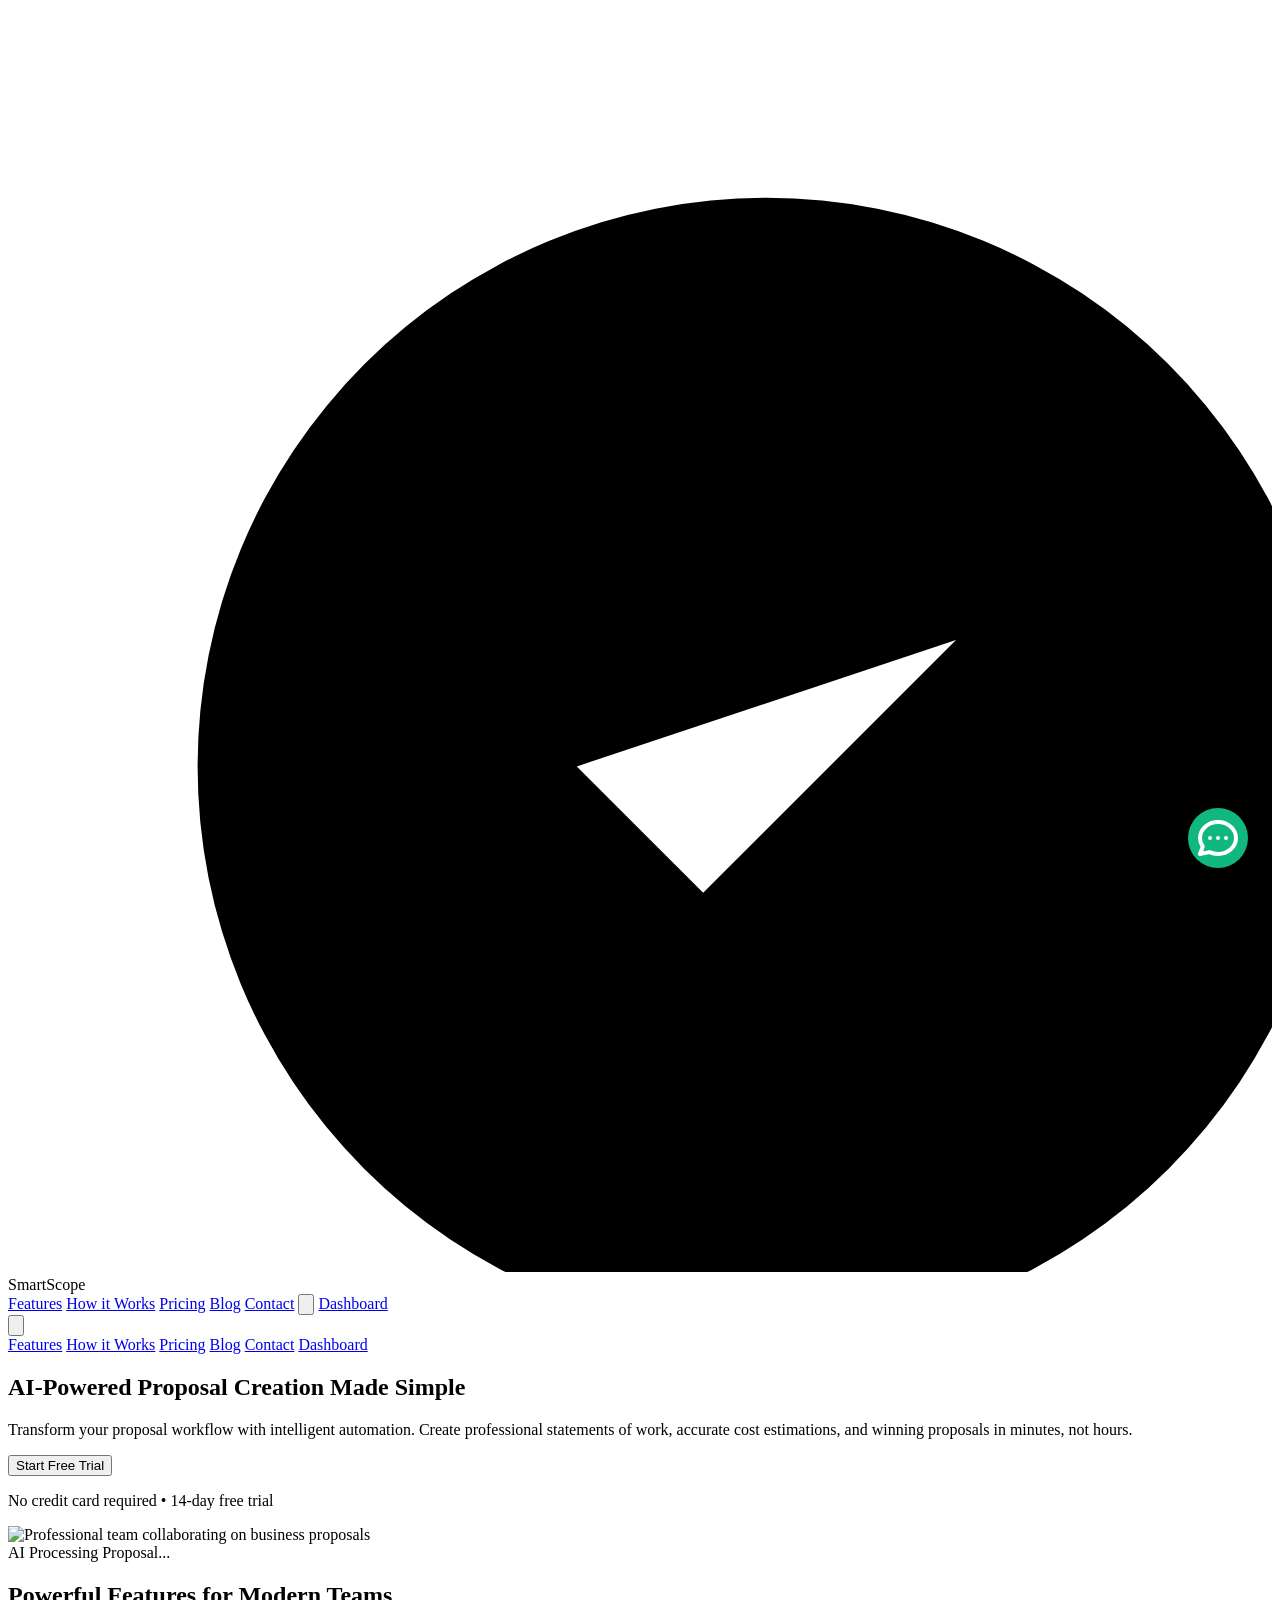
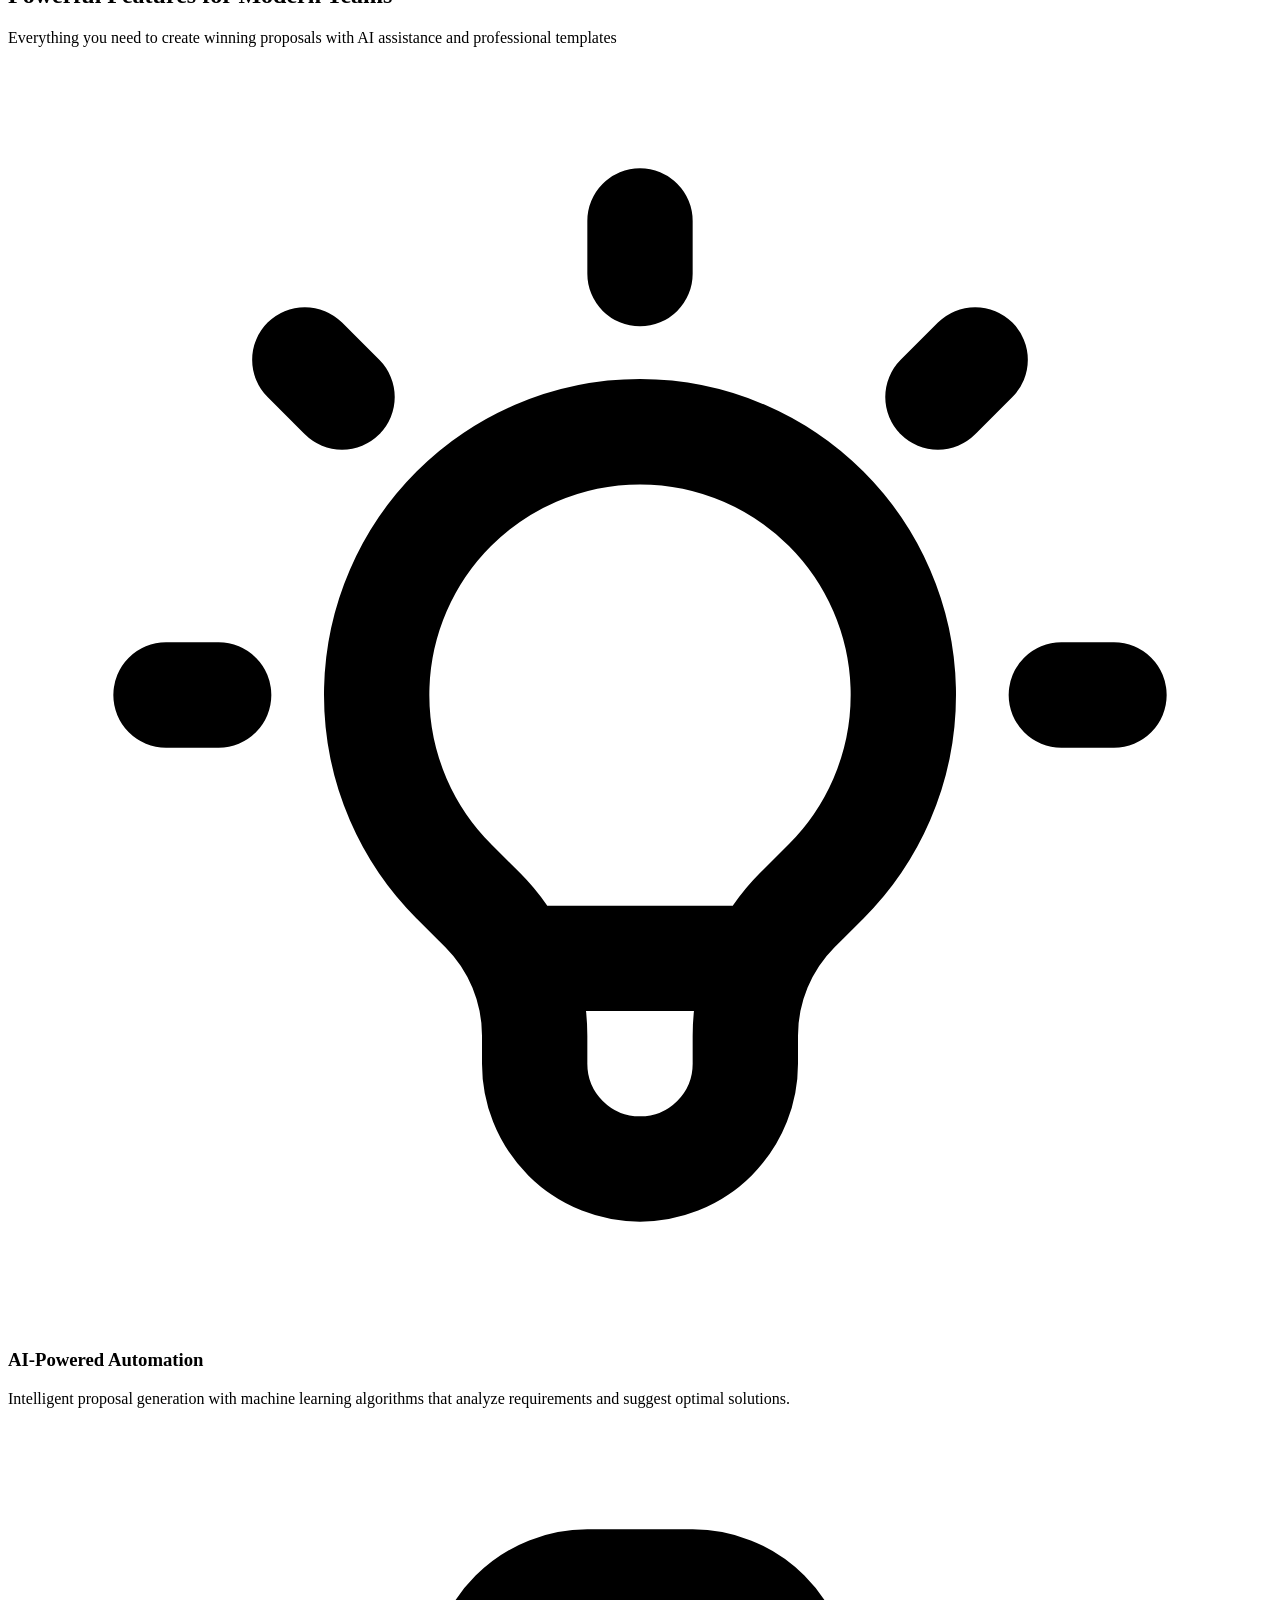
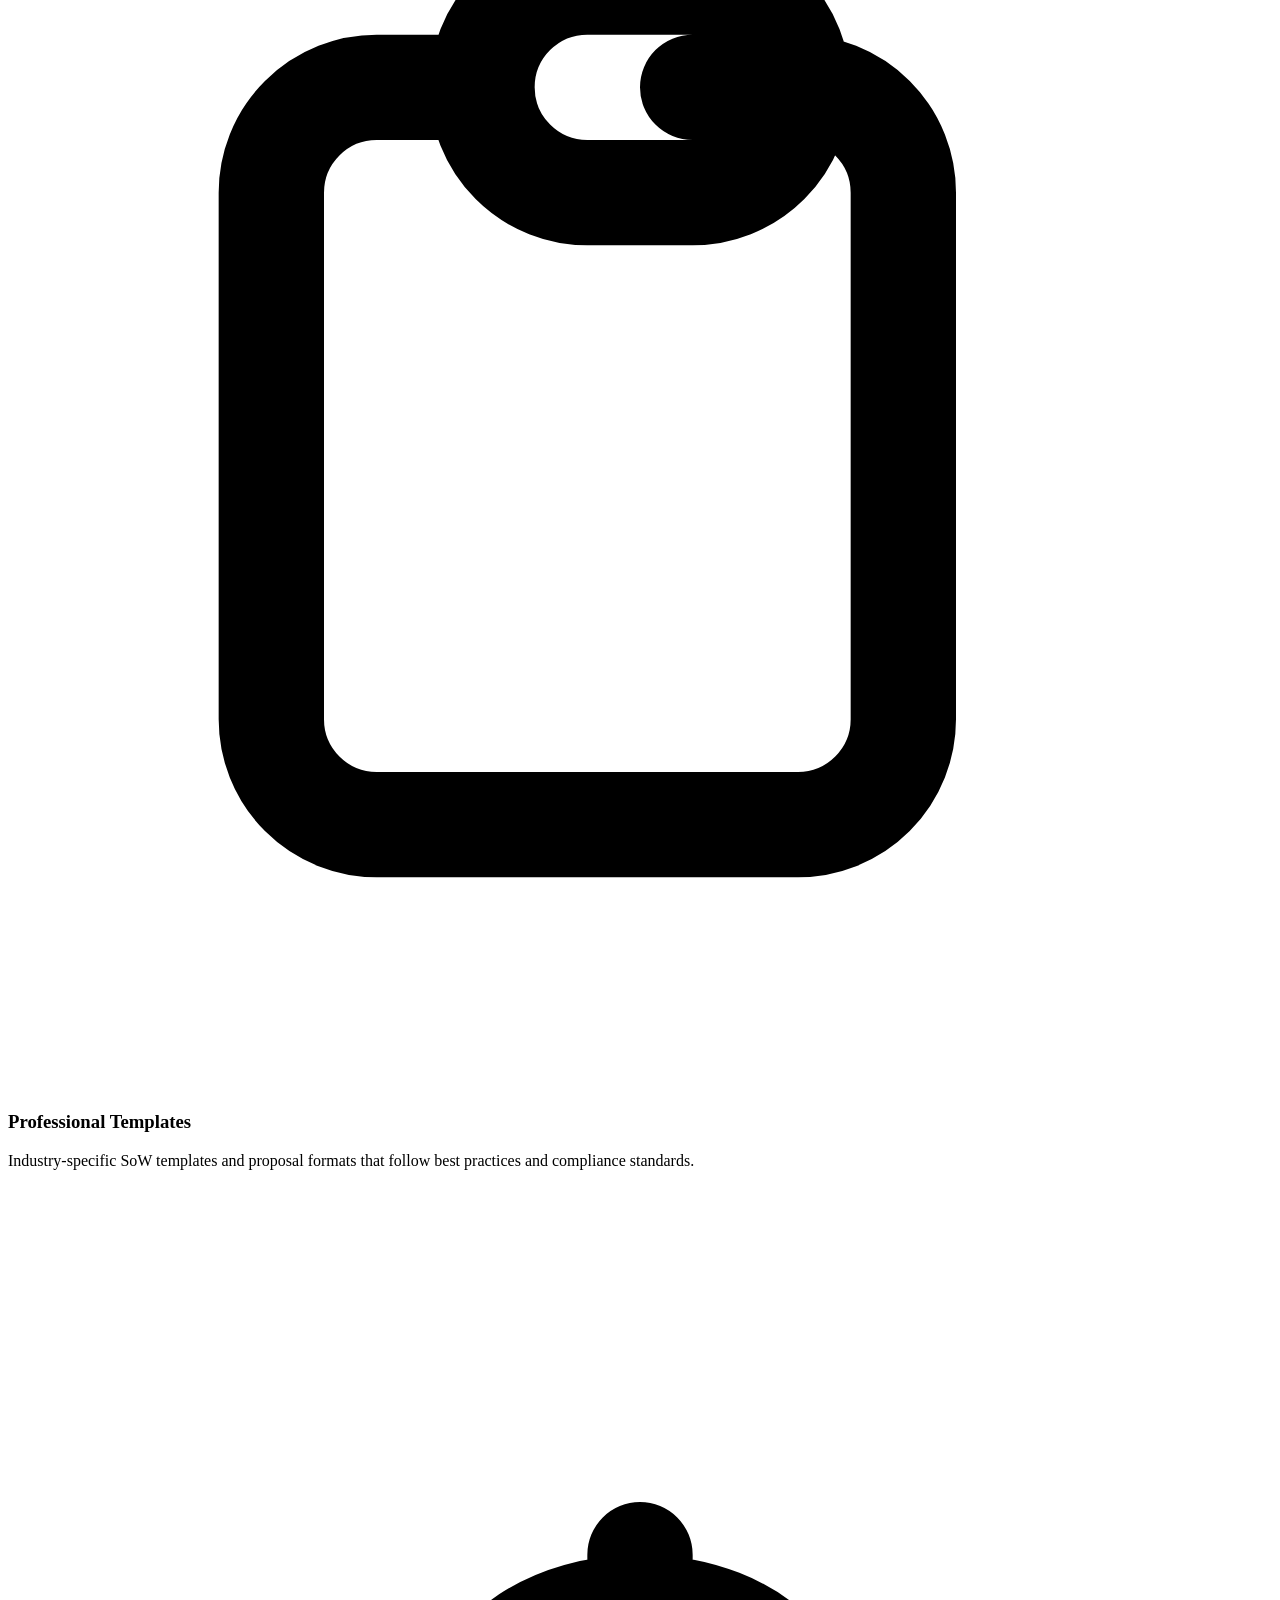
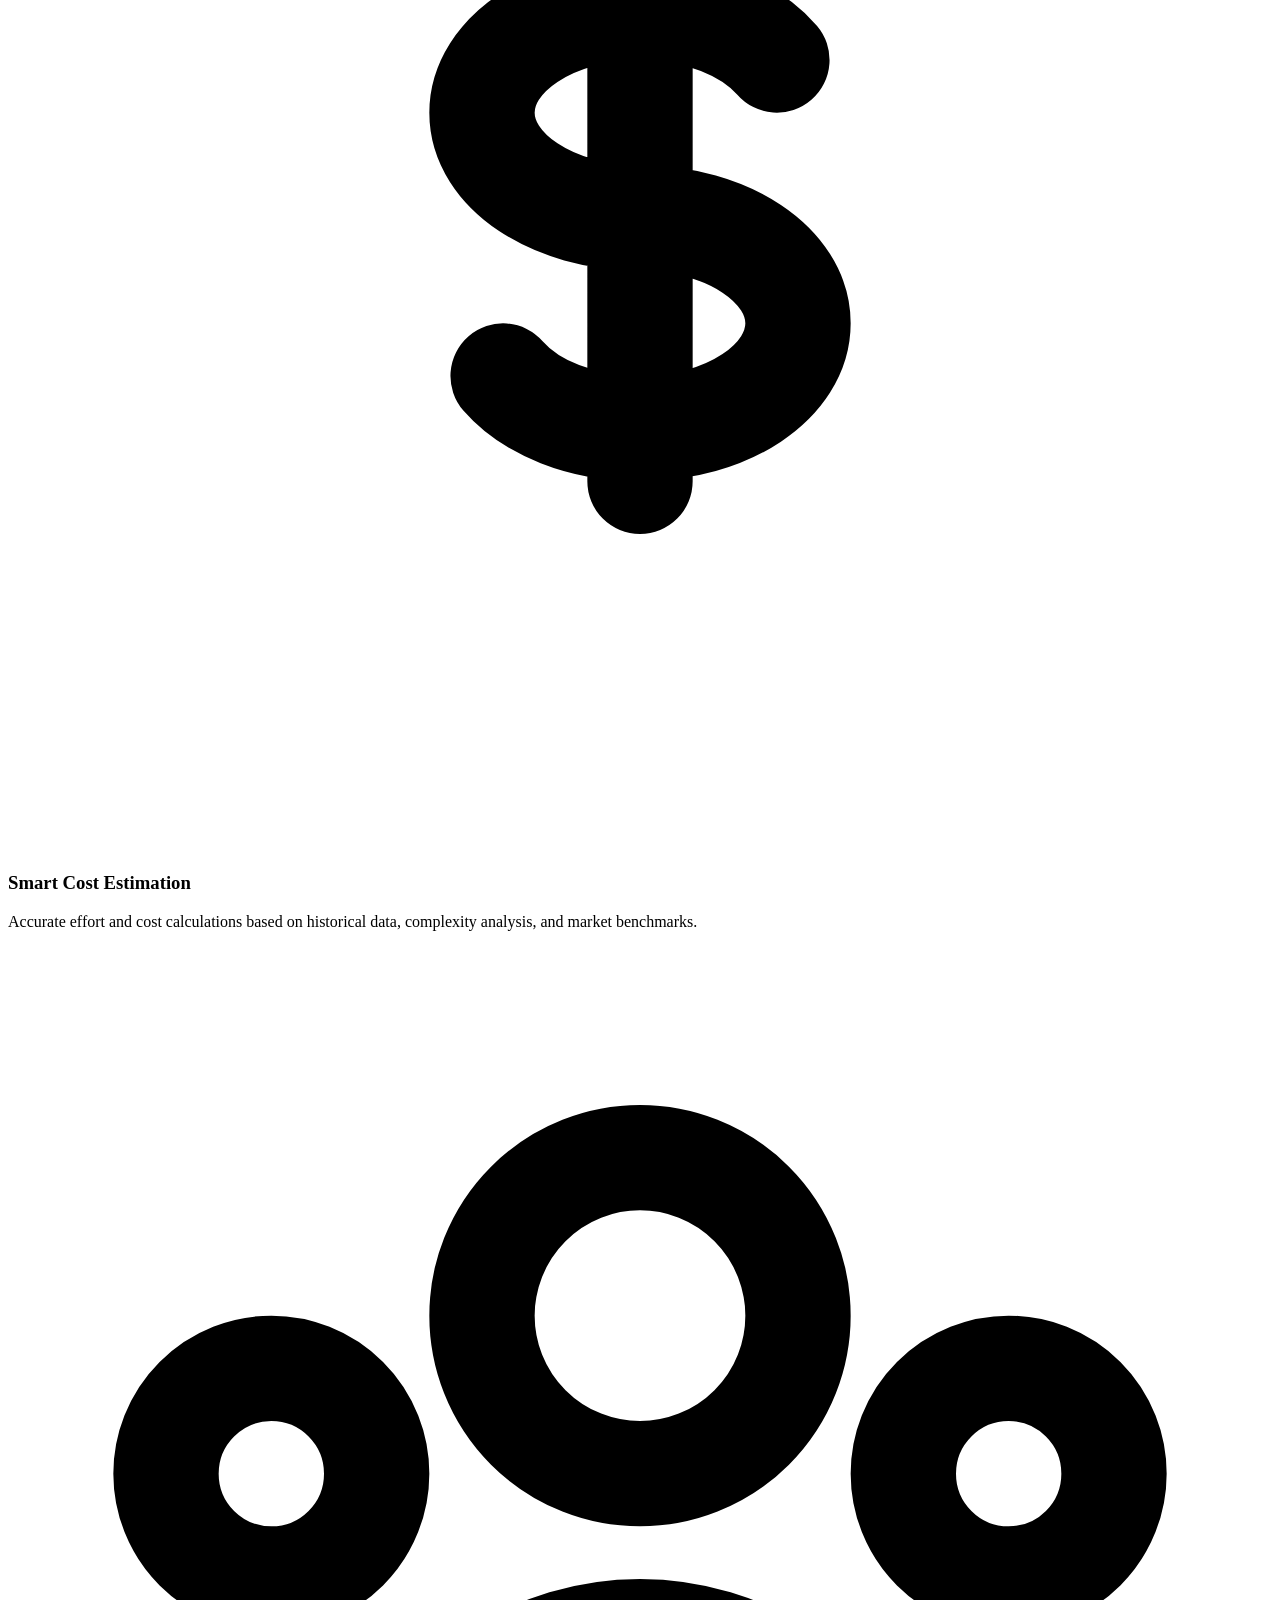
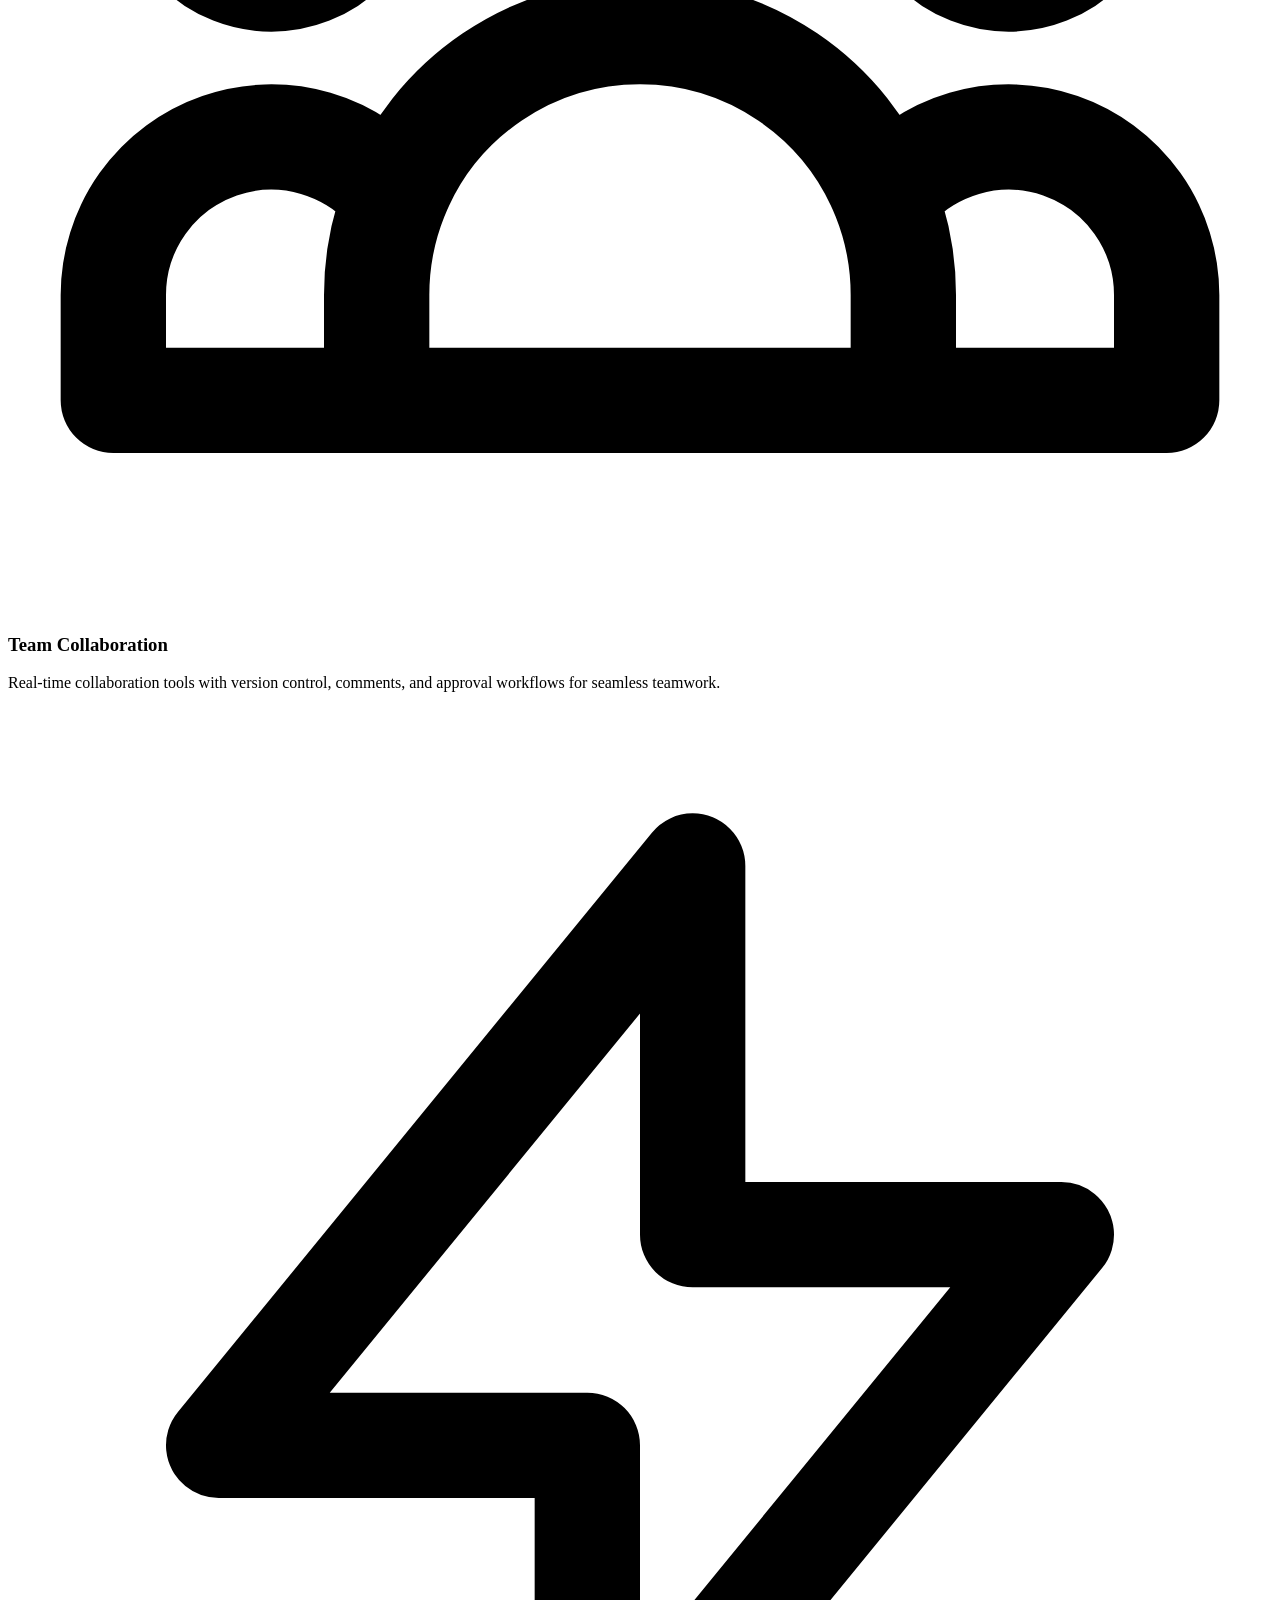
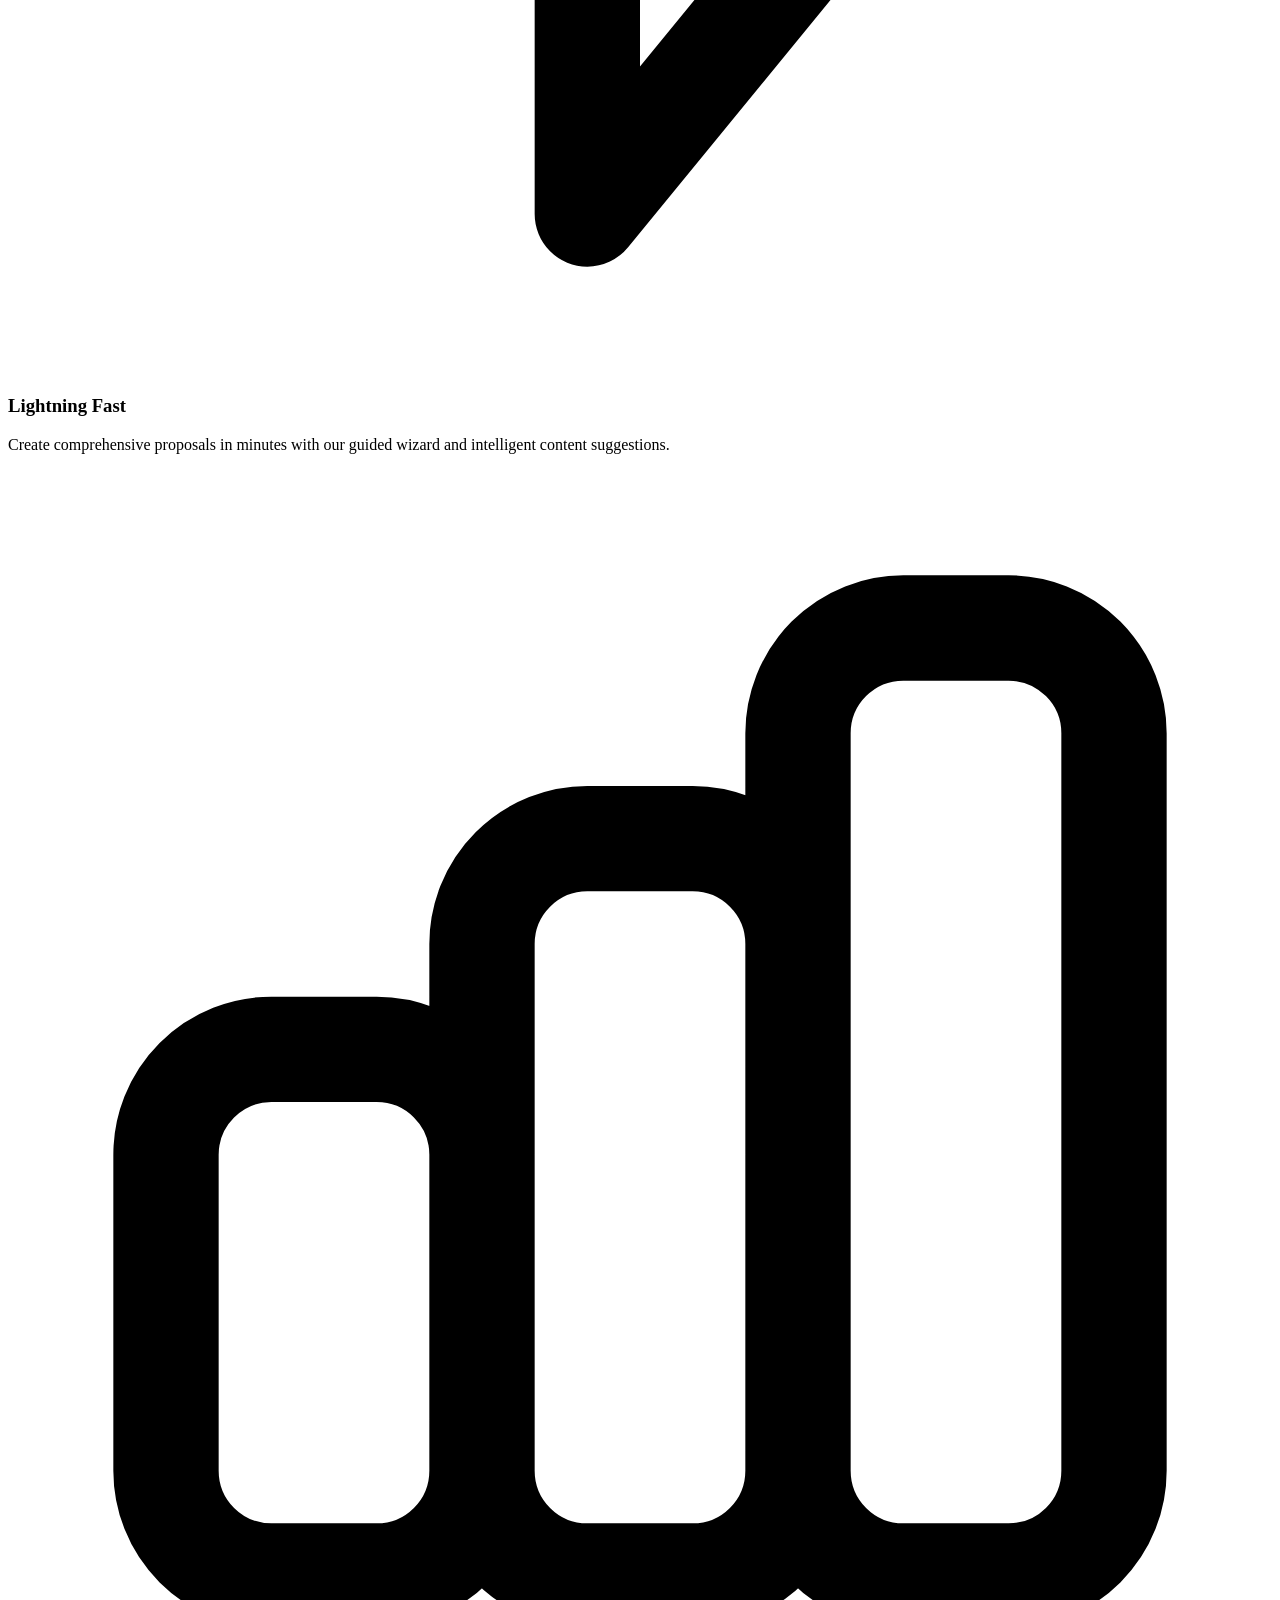
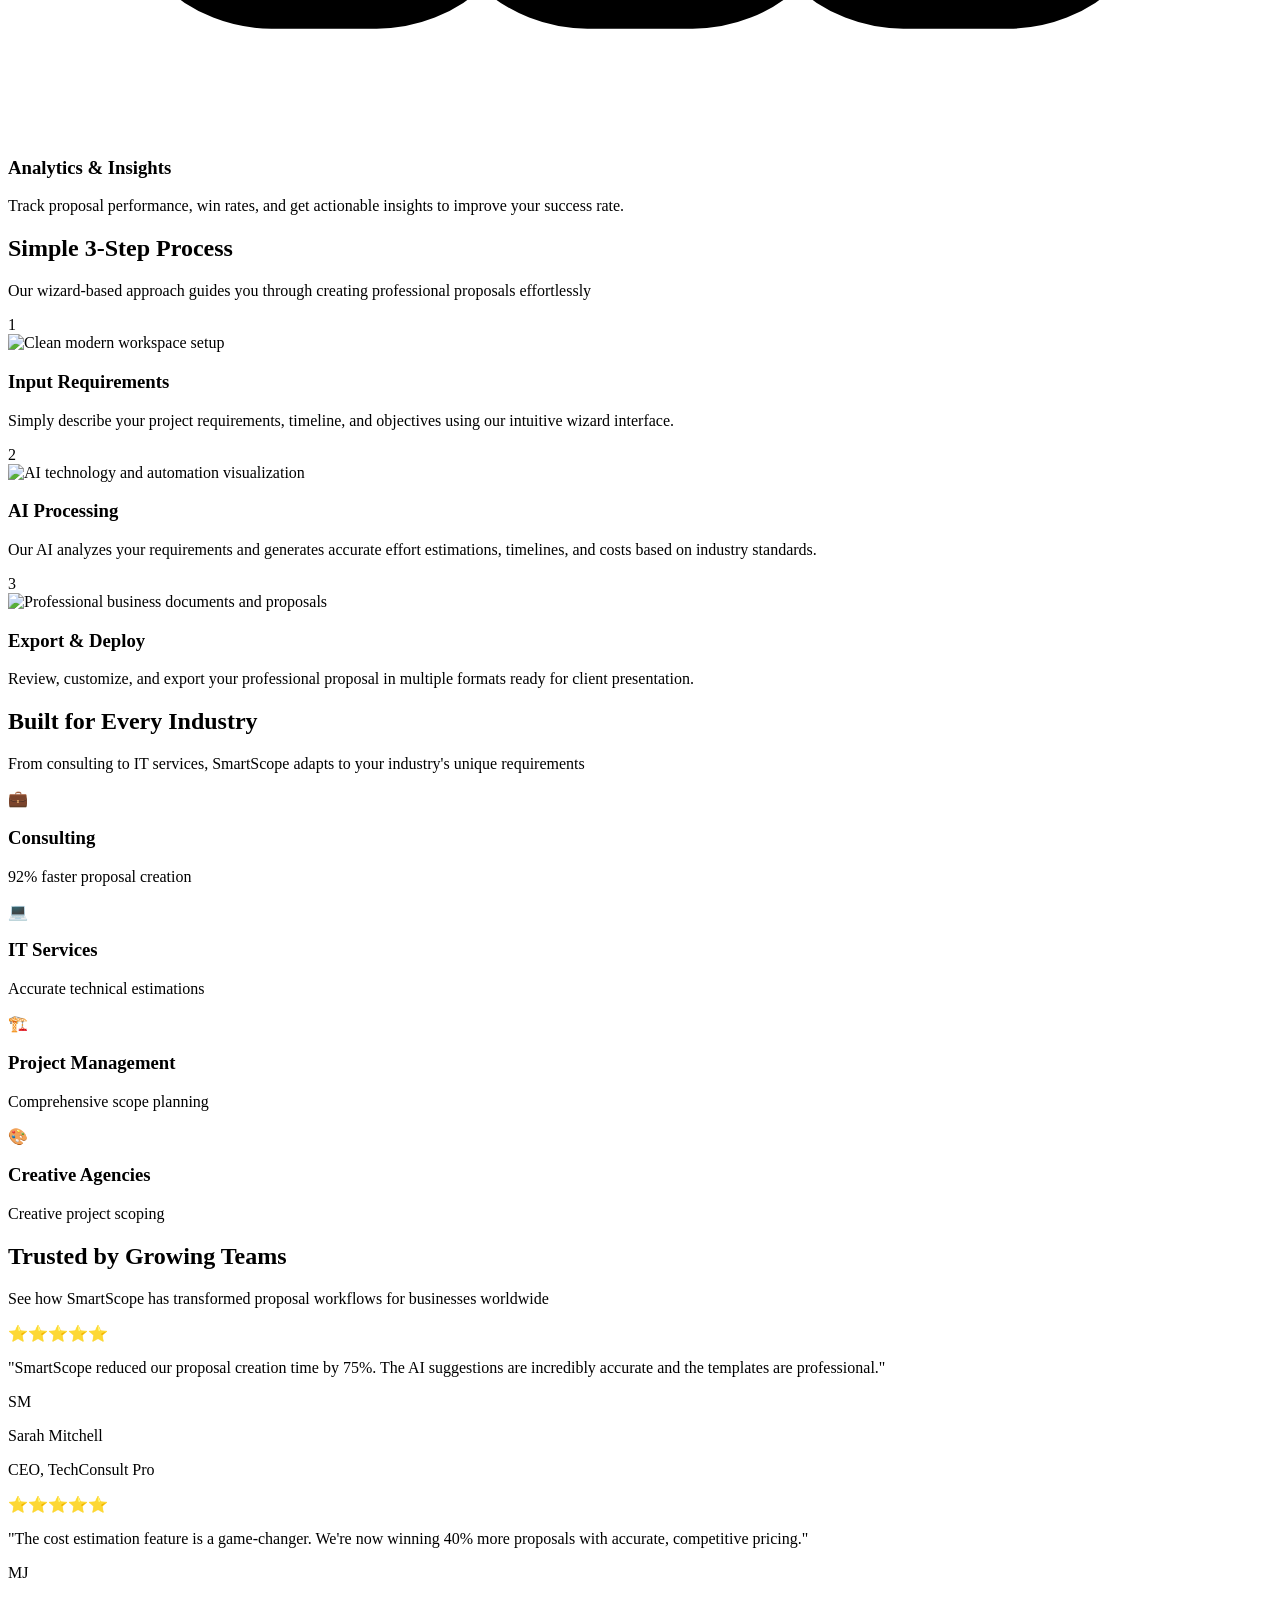
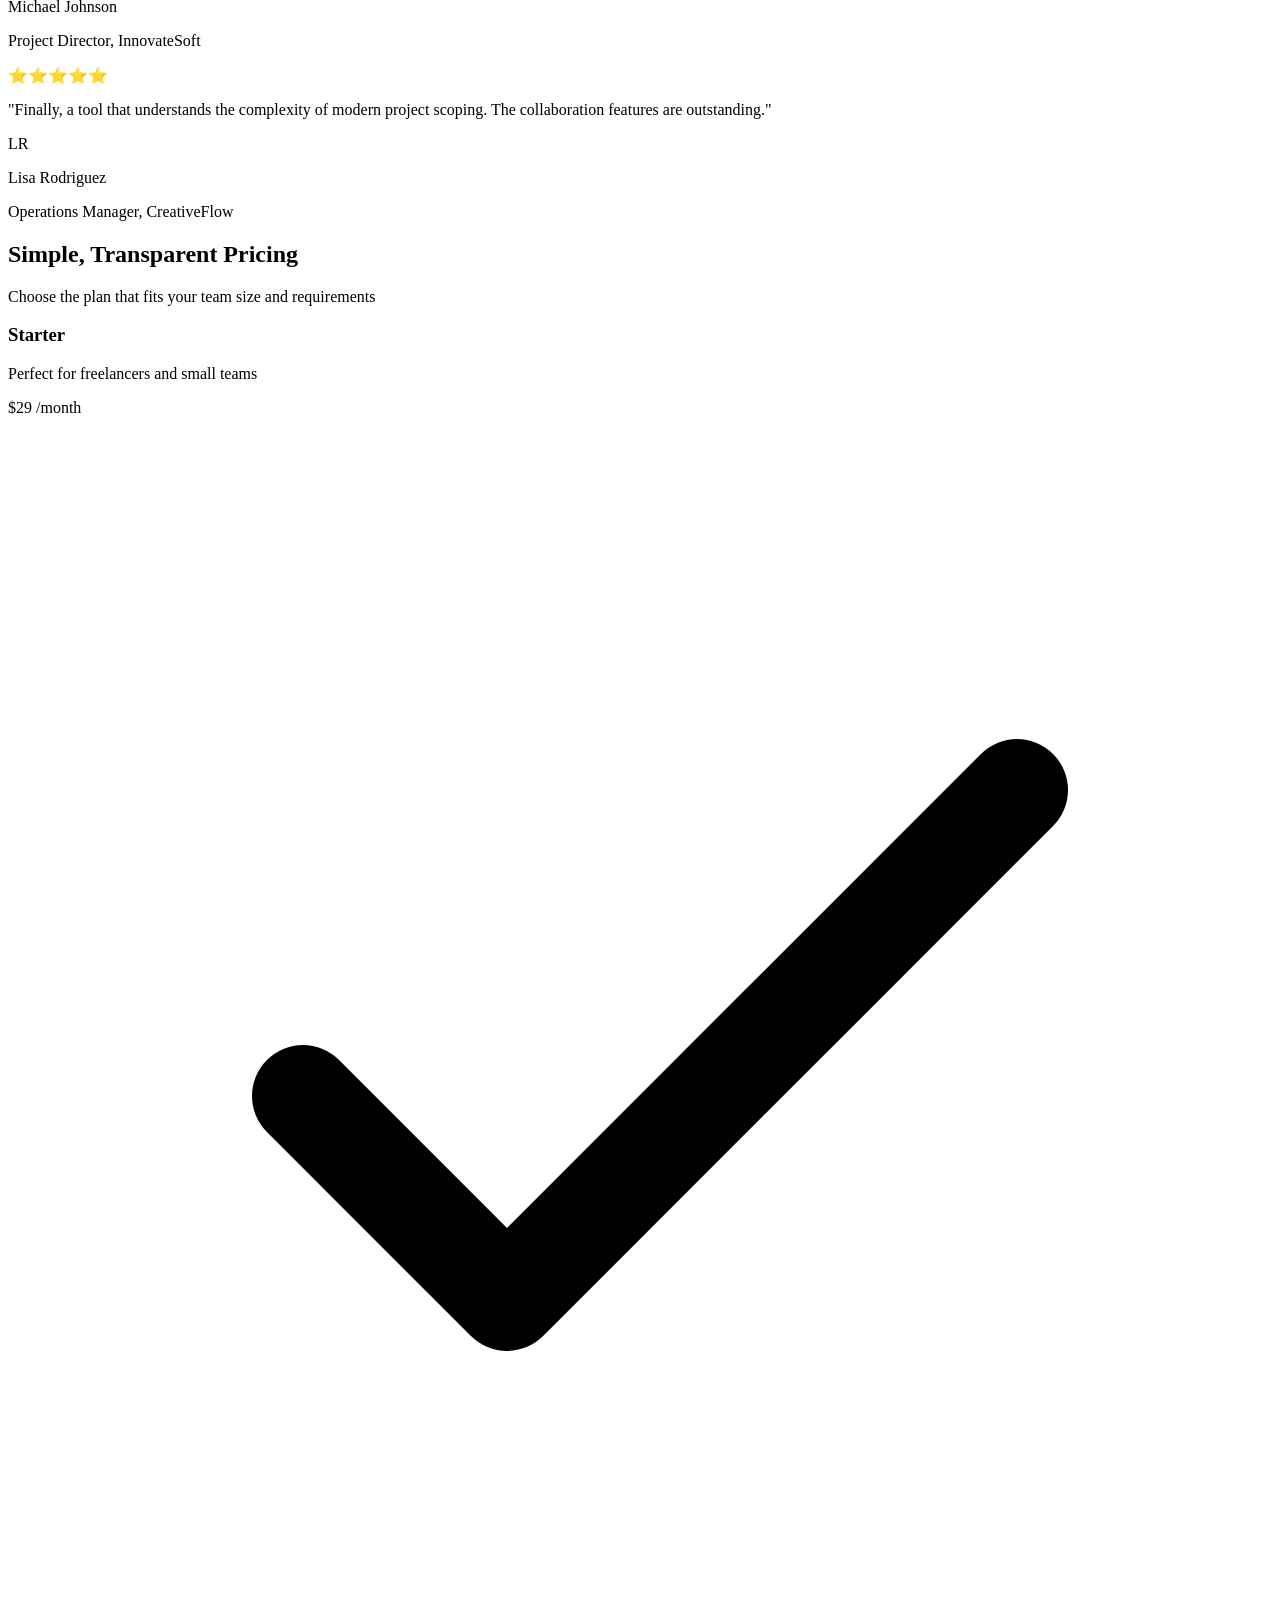
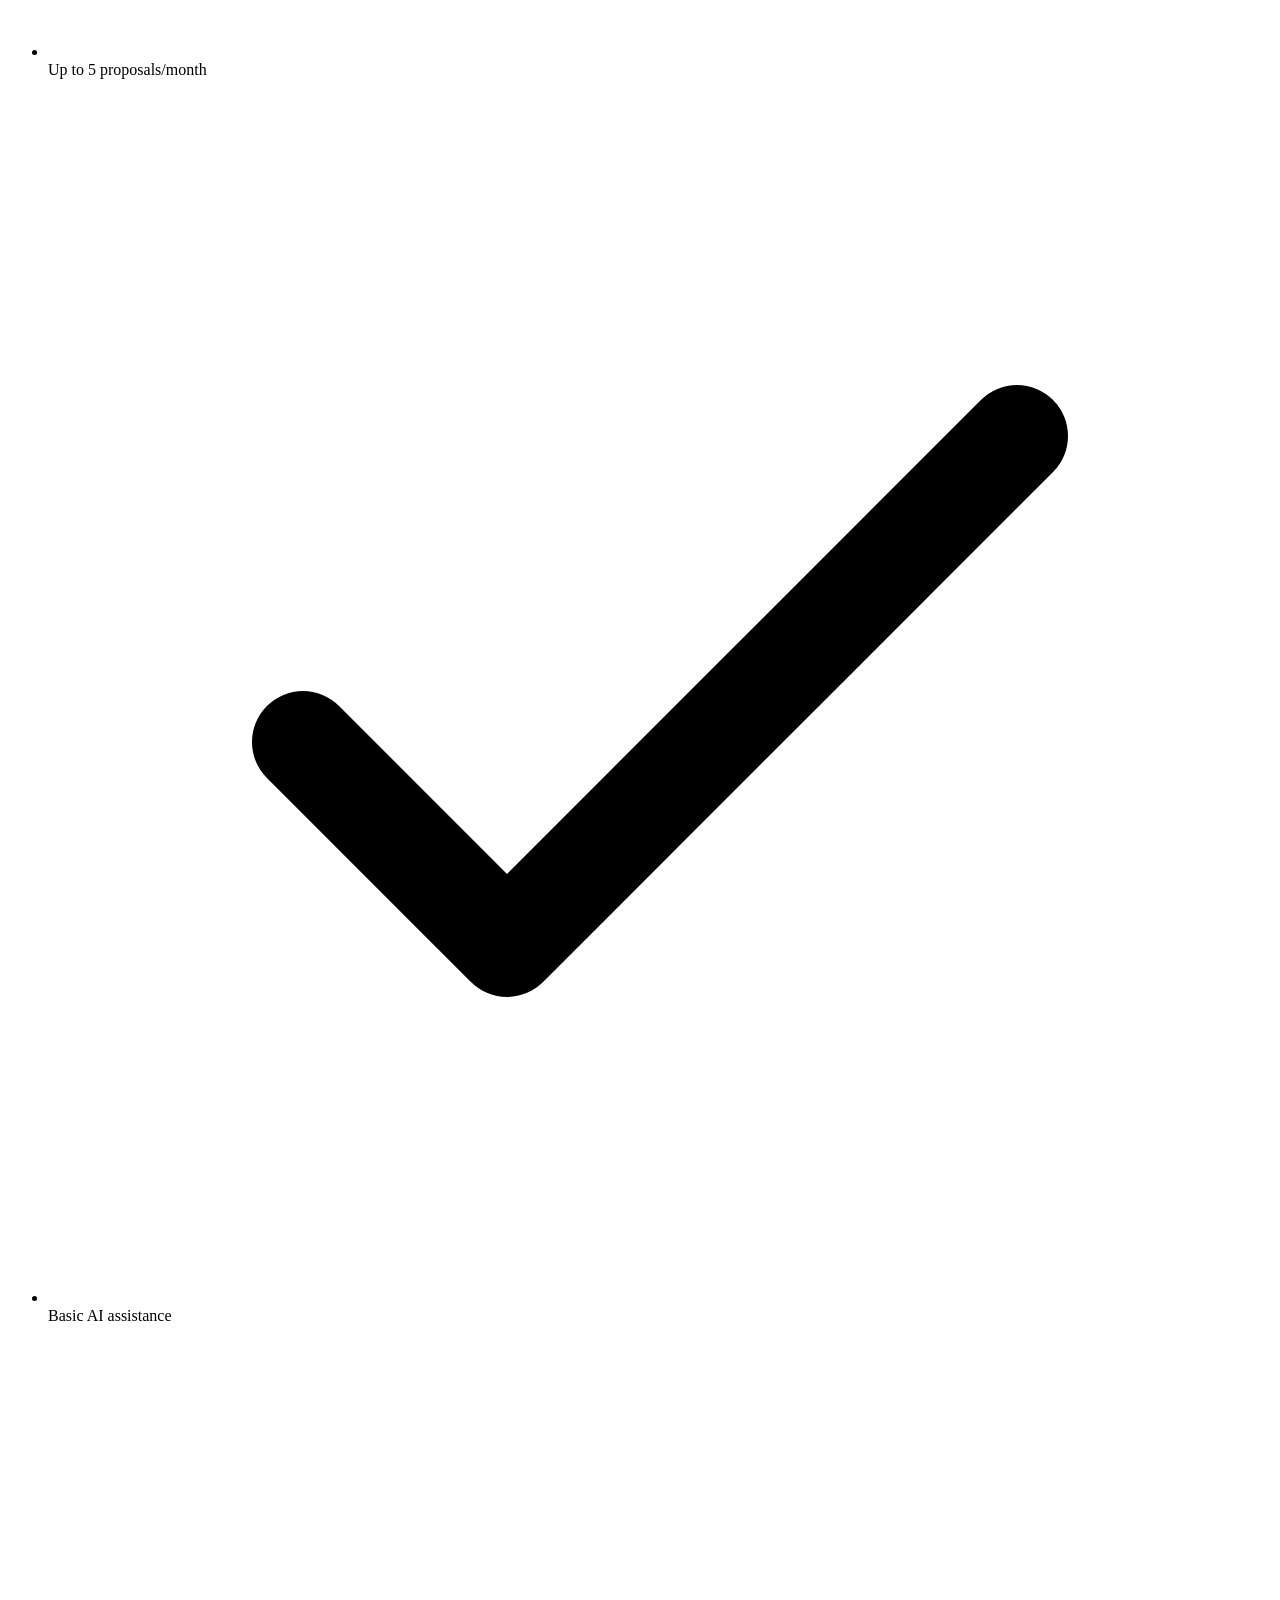
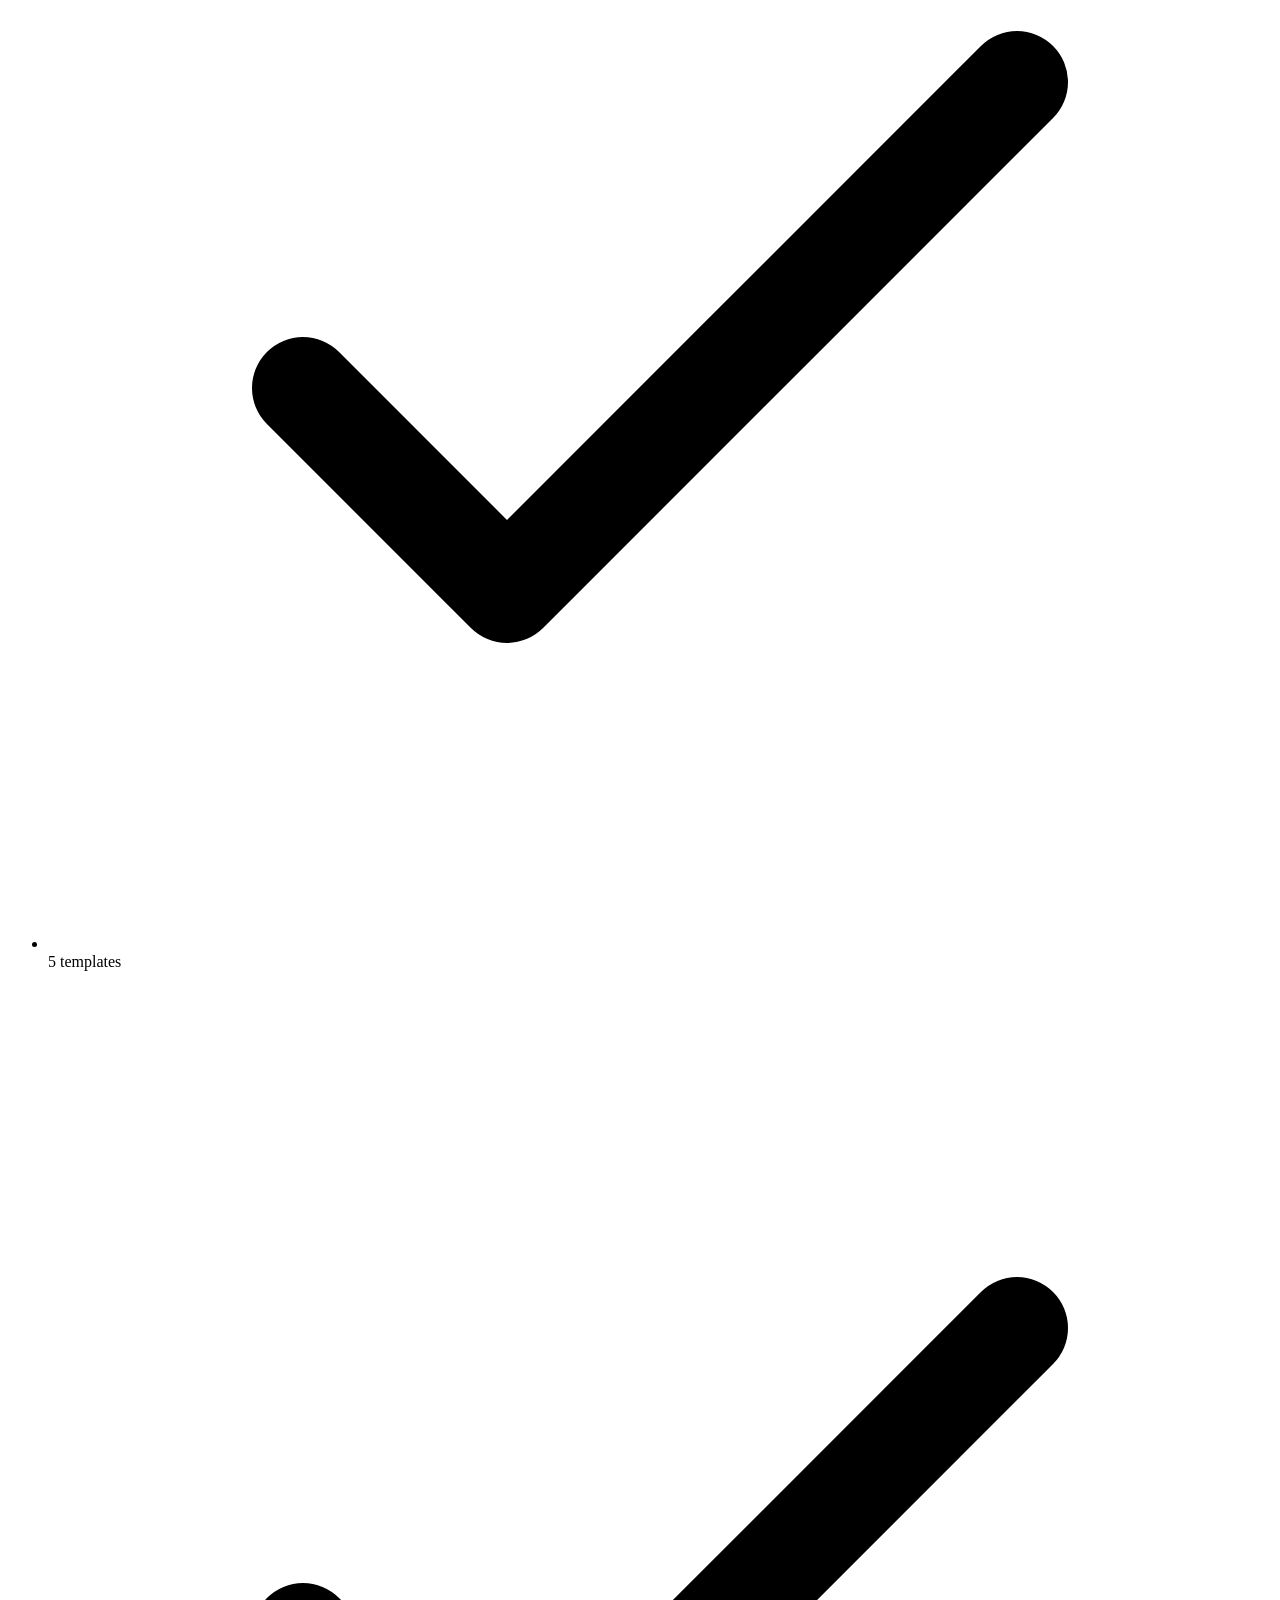
==== commit d2c2672a: "update on website Trial button" ====
--- a/.local/state/replit/agent/design_reference/5f26bb81-28e6-4453-b921-8024aa272276/5b8a76d0-811a-4f75-9e3b-8c8ecb74eb81.html
+++ b/.local/state/replit/agent/design_reference/5f26bb81-28e6-4453-b921-8024aa272276/5b8a76d0-811a-4f75-9e3b-8c8ecb74eb81.html
@@ -270,12 +270,12 @@
                             accurate cost estimations, and winning proposals in minutes, not hours.
                         </p>
                         <div class="flex flex-col sm:flex-row gap-4">
-                            <button class="bg-primary text-primary-foreground px-8 py-4 rounded-lg font-semibold hover:bg-accent transition-all transform hover:scale-105">
+                            <button class="bg-primary text-primary-foreground px-8 py-4 rounded-lg font-semibold hover:bg-accent transition-all transform hover:scale-105" onclick="window.location.href='https://dashboard.smart-scope.io/sign-up'">
                                 Start Free Trial
                             </button>
-                            <button class="border border-border px-8 py-4 rounded-lg font-semibold hover:bg-secondary transition-colors">
+                            <!-- <button class="border border-border px-8 py-4 rounded-lg font-semibold hover:bg-secondary transition-colors">
                                 Watch Demo
-                            </button>
+                            </button> -->
                         </div>
                         <p class="text-sm text-muted-foreground mt-4">No credit card required • 14-day free trial</p>
                     </div>
